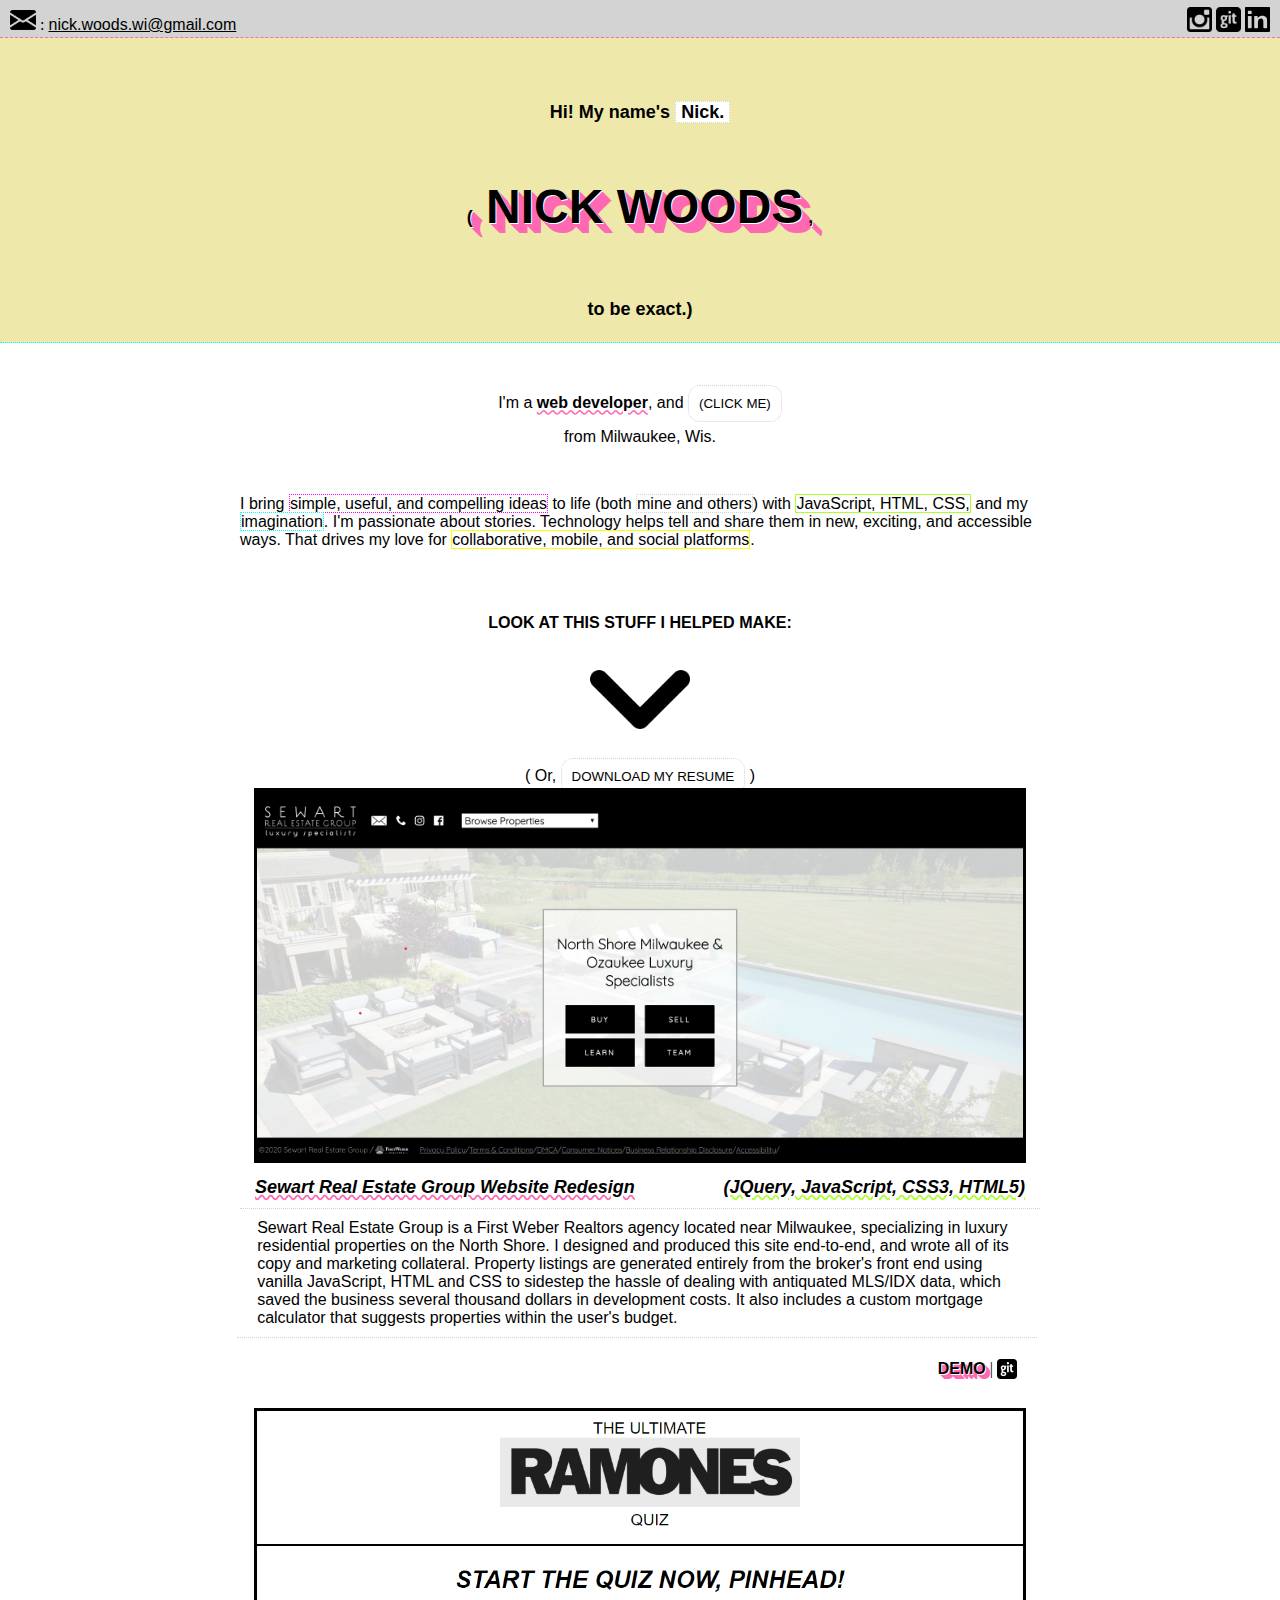
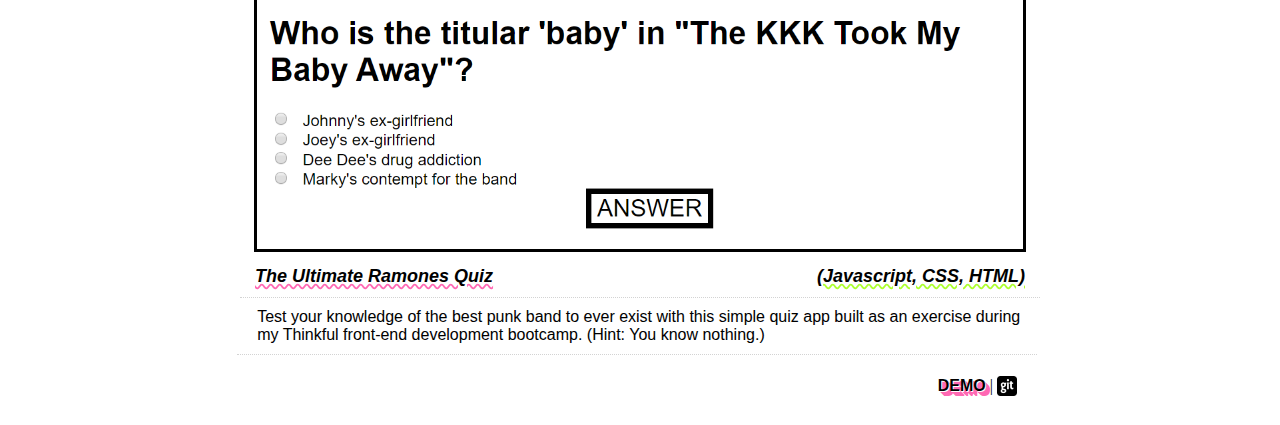
==== index.html @ 6361fe5d "fixed broken image link" ====
<!DOCTYPE html>
<html lang="en">
<head>
    <meta charset="UTF-8">
    <meta name="viewport" content="width=device-width, initial-scale=1.0">
    <meta http-equiv="X-UA-Compatible" content="ie=edge">
    <title>NICK WOODS > Web Development | Media | Marketing</title>
    <link rel="stylesheet" type="text/css" href="main.css">
    <script src="https://ajax.googleapis.com/ajax/libs/jquery/3.4.1/jquery.min.js"></script>
</head>
<body>

<header>
<div class="contact">
    <div class="email"><div class="logo"><img class="logo" src="email-logo.png" alt="email-logo"></div> : <a href="mailto:nick.woods.wi@gmail.com">nick.woods.wi@gmail.com</a></div>
    <div class="contact-links">
        <ul>
            <li><div class="logo"><a target="_blank" href="https://www.instagram.com/getpumped"><img class="logo" src="insta-logo.png" alt="instagram-logo"></a></div></li>
            <li><div class="logo"><a target="_blank" href="https://github.com/nickwoodswi"><img class="logo" src="git-hub-logo.png" alt="github-logo"></a></div></li>
            <li><div class="logo"><a target="_blank" href="https://www.linkedin.com/in/nickwoods/"><img class="logo" src="linkedin-logo.svg" alt="linkedin-logo"></a></div></li>
        </ul>
    </div>
</div>
</header>

<div class="flex-wrapper">

<section class="header">
    <div class="hero1"><h2>Hi! My name's <span id="border">Nick.</span></h2></div>
    <div class="hero2"><h1><span class="small">(</span> NICK WOODS<span class="small"> ,</span></h1></div>
    <div class="hero3"><h3>to be exact.)</h3></div>
</section>

<section>
    <div class="intro">
        <h4>I'm a <span class="wavy">web developer</span>, and <button class="headerbutton">(CLICK ME)</button> <br>from Milwaukee, Wis.</h4>
    </div>
</section>

<section>
    <div class="bio">
        <h5>I bring <span id="red">simple, useful, and compelling ideas</span> to life (both <span id="grey">mine and others</span>) 
        with <span id="green">JavaScript, HTML, CSS,</span> and my <span id="blue">imagination</span>. I'm passionate about stories.
        Technology helps tell and share them in new, exciting, and accessible ways.
        That drives my love for <span id="yellow">collaborative, mobile, and social platforms</span>.</h5> 
    </div>
</section>

<section>

<div class="professional-intro">
    <div class="projects-intro"><h6>LOOK AT THIS STUFF I HELPED MAKE:</h6></div>
    <div class="arrow-down"><img src="arrow-down.png" alt="arrow-down"></div>
    <div class="resume-download">( Or, <button onclick="window.open('WoodsNickResume.docx')">DOWNLOAD MY RESUME</button> )</div>
</div>

<div class="projects">

<div class="project">
    <div class="project-screen"><img src="./sewart-real-estate-group.png" alt="real-estate-app-screen-shot"></div>
    <div class="project-title">
        <div class="project-name">Sewart Real Estate Group Website Redesign</div>
        <div class="project-coding">(JQuery, JavaScript, CSS3, HTML5)</div>
    </div>
    <div class="project-desc">
        Sewart Real Estate Group is a First Weber Realtors agency located near Milwaukee, specializing in luxury residential properties on the North Shore. I designed and produced this site end-to-end, and wrote all of its copy and marketing collateral. Property listings are generated entirely from the broker's front end using vanilla JavaScript, HTML and CSS to sidestep the hassle of dealing with antiquated MLS/IDX data, which saved the business several thousand dollars in development costs. It also includes a custom mortgage calculator that suggests properties within the user's budget.
    </div>
    <div class="project-links">
        <ul>
            <li><span class="demo"><a target="_blank" href="https://nickwoodswi.github.io/sewart-real-estate-group/">DEMO</a></span> | </li>
            <li><div class="logo"><a target="_blank" href="https://github.com/nickwoodswi/sewart-real-estate-group"><img src="git-hub-logo.png" alt="github-logo"></a></div></li>
        </ul>
    </div>
</div>

<div class="project">
    <div class="project-screen"><img src="quiz-app-ss.PNG" alt="quiz-app-screen-shot"></div>
    <div class="project-title">
        <div class="project-name">The Ultimate Ramones Quiz</div>
        <div class="project-coding">(Javascript, CSS, HTML)</div>
    </div>
    <div class="project-desc">
        Test your knowledge of the best punk band to ever exist with this simple quiz app built as
        an exercise during my Thinkful front-end development bootcamp. (Hint: You know nothing.)
    </div>
    <div class="project-links">
        <ul>
            <li><span class="demo"><a target="_blank" href="https://nickwoodswi.github.io/quiz-app/">DEMO</a></span> | </li>
            <li><div class="logo"><a target="_blank" href="https://github.com/nickwoodswi/quiz-app"><img src="git-hub-logo.png" alt="github-logo"></a></div></li>
        </ul>
    </div>
</div>

</div>

</section>

</div>
<script src="main.js"></script>
</body>
</html>
---- main.css ----
@media only screen and (max-width: 360px) {
    
    .contact {
        display: flex;
        flex-direction: row;
        flex-wrap: wrap;
    }
    .contact > .contact-links {
        align-items: left;
        margin-left: 10px;
    }

}

body{
    margin: 0;
}
a {
    color: black;
    font-family: Arial, Helvetica, sans-serif;
}
.logo{
    height: 20px;
    width: auto;
    display: inline;
}
.logo:hover {
    opacity: 75%;
}

.contact{
    background-color: lightgrey;
    display: flex;
    justify-content: space-between;
    align-items: center;
    position: fixed;
    width: 100%;
    height: auto;
    overflow: hidden;
    border-bottom: dashed 1px hotpink;
    z-index: 1;
}
.email{
    margin-left: 10px;
    margin-top: 10px;
    line-height: 25px;
}
.contact > .contact-links ul{
    margin-right: 10px;
    list-style-type: none;
    margin-top: 5px;
    margin-bottom: 0px;
    padding: 0;
}
.contact > .contact-links ul li{
    display: inline;
}

.contact > .contact-links ul li img{
    height: 25px;
}

.flex-wrapper{
    display: flex;
    flex-direction: column;
    flex-wrap: nowrap;
    justify-content: center;
    align-items: center;
}

.header {
    background-color: palegoldenrod;
    width: 100%;
    padding-bottom: 20px;
    border-bottom: dotted 1px cyan;
}
.hero1{
    margin-top: 100px;
    height: 25px;
    text-align: center;
    line-height: 25px;
    font-family: Arial, Helvetica, sans-serif;
}
.hero1 h2 {
    font-size: 18px;
}
.hero2{
    margin-bottom: 40px;
    height: 100px;
    text-align: center;
    line-height: 100px;
    font-family: Impact, Arial, Helvetica, sans-serif;
    text-shadow: 1px 1px white, 2px 2px hotpink, 3px 3px hotpink, 4px 4px hotpink, 5px 5px hotpink, 6px 6px hotpink, 7px 7px hotpink, 8px 8px hotpink, 9px 9px hotpink, 10px 10px hotpink;
}
.hero2 h1 {
    font-size: 48px;
}
.small {
    font-size: 18px;
    font-family: Arial, Helvetica, sans-serif;
}
.hero3{
    height: 25px;
    text-align: center;
    line-height: 25px;
    font-family: Arial, Helvetica, sans-serif;
}
.hero3 h3 {
    font-size: 18px;
}
.intro{
    height: 50px;
    text-align: center;
    line-height: 10px;
    font-family: Arial, Helvetica, sans-serif;
    margin-bottom: 45px;
    margin-top: 30px;
}
.intro h4 {
    font-size: 16px;
    font-weight: normal;
}
.wavy{
    text-decoration-line: underline;
    text-decoration-style: wavy;
    text-decoration-color: hotpink;
    font-weight: bold;
}
.headerbutton {
    margin-top: 12px;
}
button{
    background-color: white;
    border: 1px dotted lightgray;
    color: black;
    padding: 10px;
    border-radius: 12px;
    outline: none;
    margin-bottom: 10px;
}
button:active{
    background-color: black;
}
.bio{
    max-width: 800px;
    font-family: Arial, Helvetica, sans-serif;
    margin-bottom: 25px;
    margin-left: 10px;
    margin-right: 10px;
}
.bio h5{
    font-size: 16px;
    font-weight: normal;
}
#red{
    border: dotted 1px magenta
}
#green{
    border: solid 1px greenyellow
}
#blue{
    border: dotted 1px cyan
}
#yellow{
    border: solid 1px yellow
}
#grey{
    border: dotted 1px lightgray
}
#border{
    border: dotted 1px lightgray;
    background-color: white;
    padding-left: 5px;
    padding-right: 5px;
}

.professional-intro{
    height: 50px;
    display: block;
}
.projects-intro{
    text-align: center;
    font-size: 24px;
    font-family: Arial, Helvetica, sans-serif;
}
.arrow-down{
    text-align: center;
    margin-top: 25px;
}
.professional-intro > .arrow-down img{
    width: 100px;
}
.resume-download{
    margin: 25px;
    text-align: center;
    font-size: 16px;
    font-family: Arial, Helvetica, sans-serif;
    margin-top: 25px;
}
.projects{
    margin-top: 125px;
}
.project{
    width: 100%;
    text-align: center;
    margin-bottom: 40px;
}
.project-screen{
    display: inline-block;
    margin: 0 auto;
}
.project-screen > img {
    max-width: 800px;
    width: 95%;
    border: solid black 3px;
    margin: 0px auto;
}
.project-title{
    display: flex;
    flex-direction: row;
    justify-content: space-between;
    margin: 0 auto;
    width: 100%;
    max-width: 800px;
    margin-top: 10px;
    padding-bottom: 10px;
    font-style: italic;
    border-bottom: dotted lightgrey 1px;
}
.project-name{
    text-align: left;
    font-family: Arial, Helvetica, sans-serif;
    font-size: large;
    margin-left: 15px;
    text-decoration-line: underline;
    text-decoration-style: wavy;
    text-decoration-color: hotpink;
    font-weight: bold;
}
.project-coding{
    text-align: right;
    font-family: Arial, Helvetica, sans-serif;
    font-size: large;
    margin-right: 15px;
    text-decoration-line: underline;
    text-decoration-style: wavy;
    text-decoration-color: greenyellow;
    font-weight: bold;
}
.project-desc{
    margin: 0 auto;
    width: 95%;
    max-width: 800px;
    max-height: 200px;
    text-align: left;
    font-size: 16px;
    font-family: Arial, Helvetica, sans-serif;
    margin-top: 10px;
    margin-bottom: 10px;
}
.project-links{
    border-top: dotted 1px lightgrey;
    text-align: right;
    max-width: 800px;
    height: 30px;
    width: 100%;
    display: block;
}
.project-links > ul{
    margin-right: 20px;
    margin-bottom: 20px;
    padding: 0;
    list-style-type: none;
}
.project-links > ul li{
    display: inline;
    line-height: 15px;
}
.project-links > ul li img{
    height: 20px;
    position: relative;
    top: 5px;
}
.demo {
    font-weight: bold;
}
.demo a:hover {
    color: darkgray
}
.demo a {
    text-decoration: none;
    font-family: Arial, Helvetica, sans-serif;
    text-shadow: 1px 1px white, 2px 2px hotpink, 3px 3px hotpink, 4px 4px hotpink, 5px 5px hotpink;
}
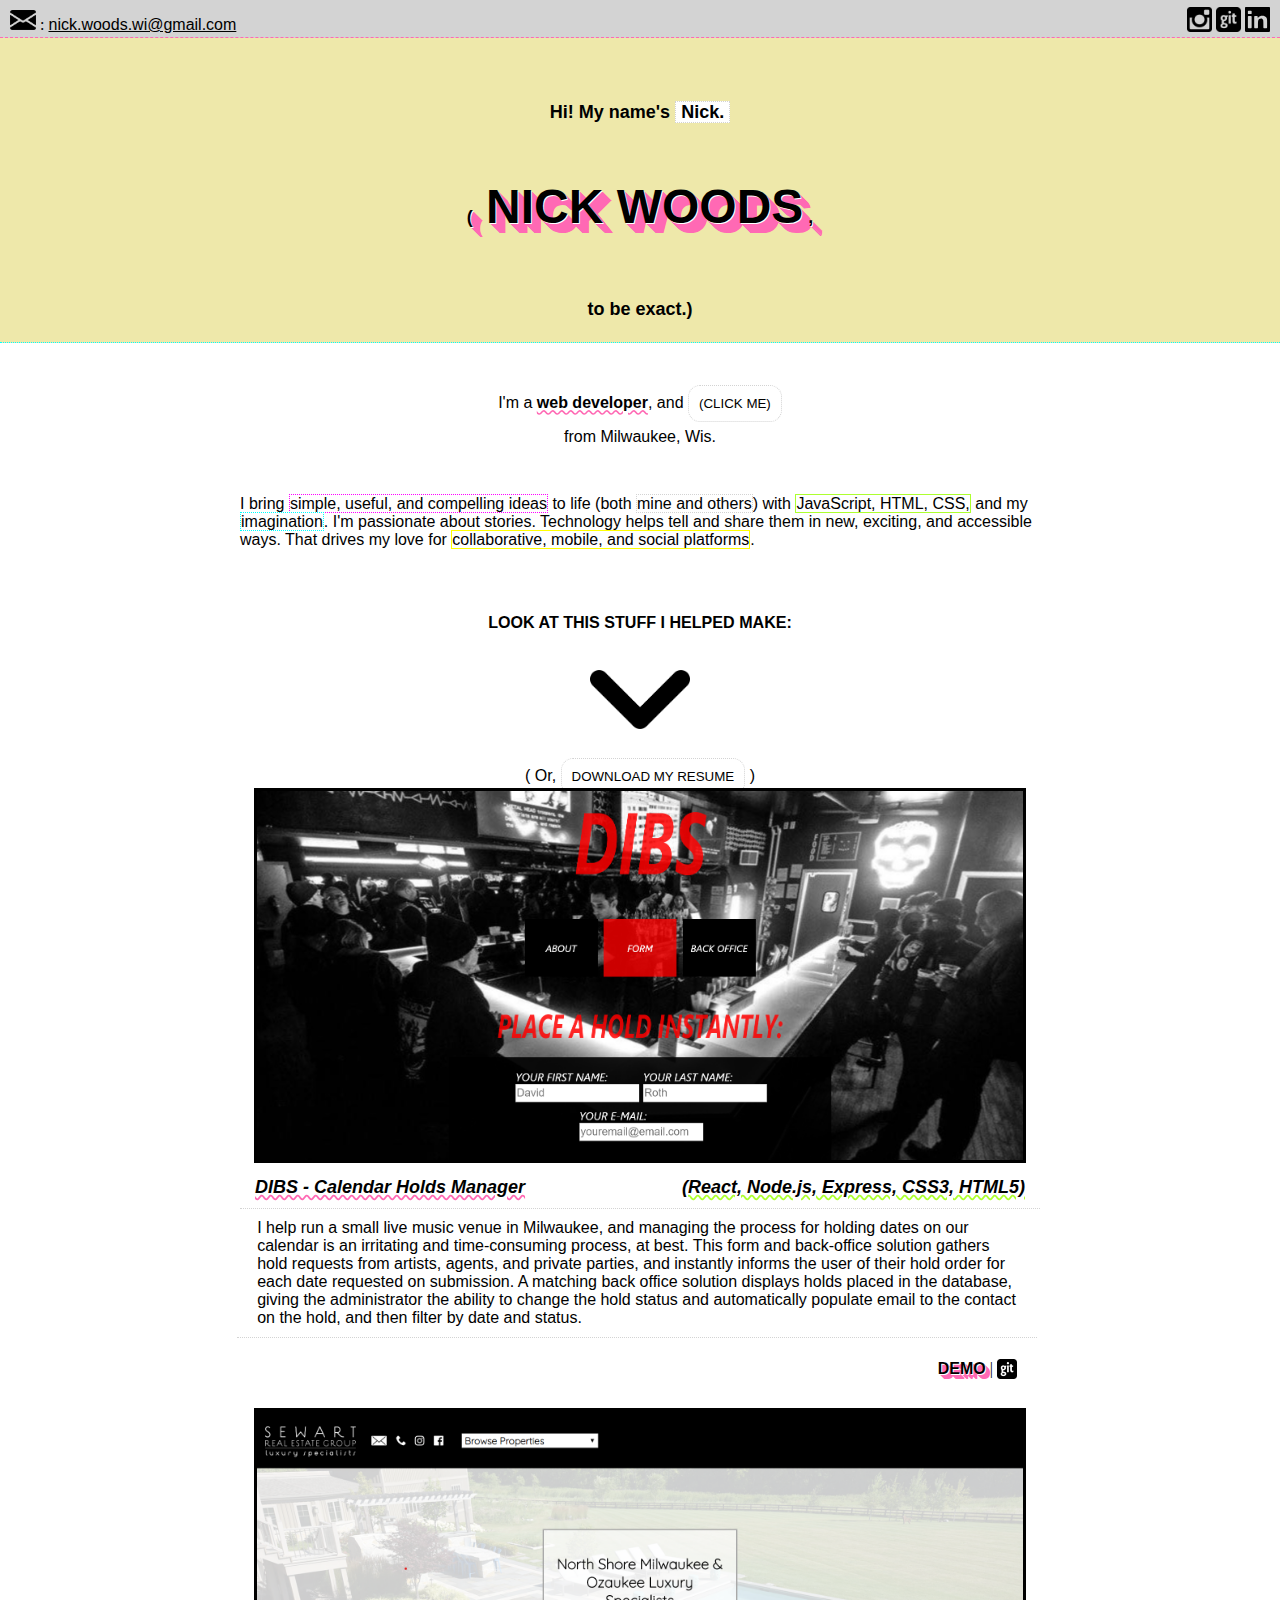
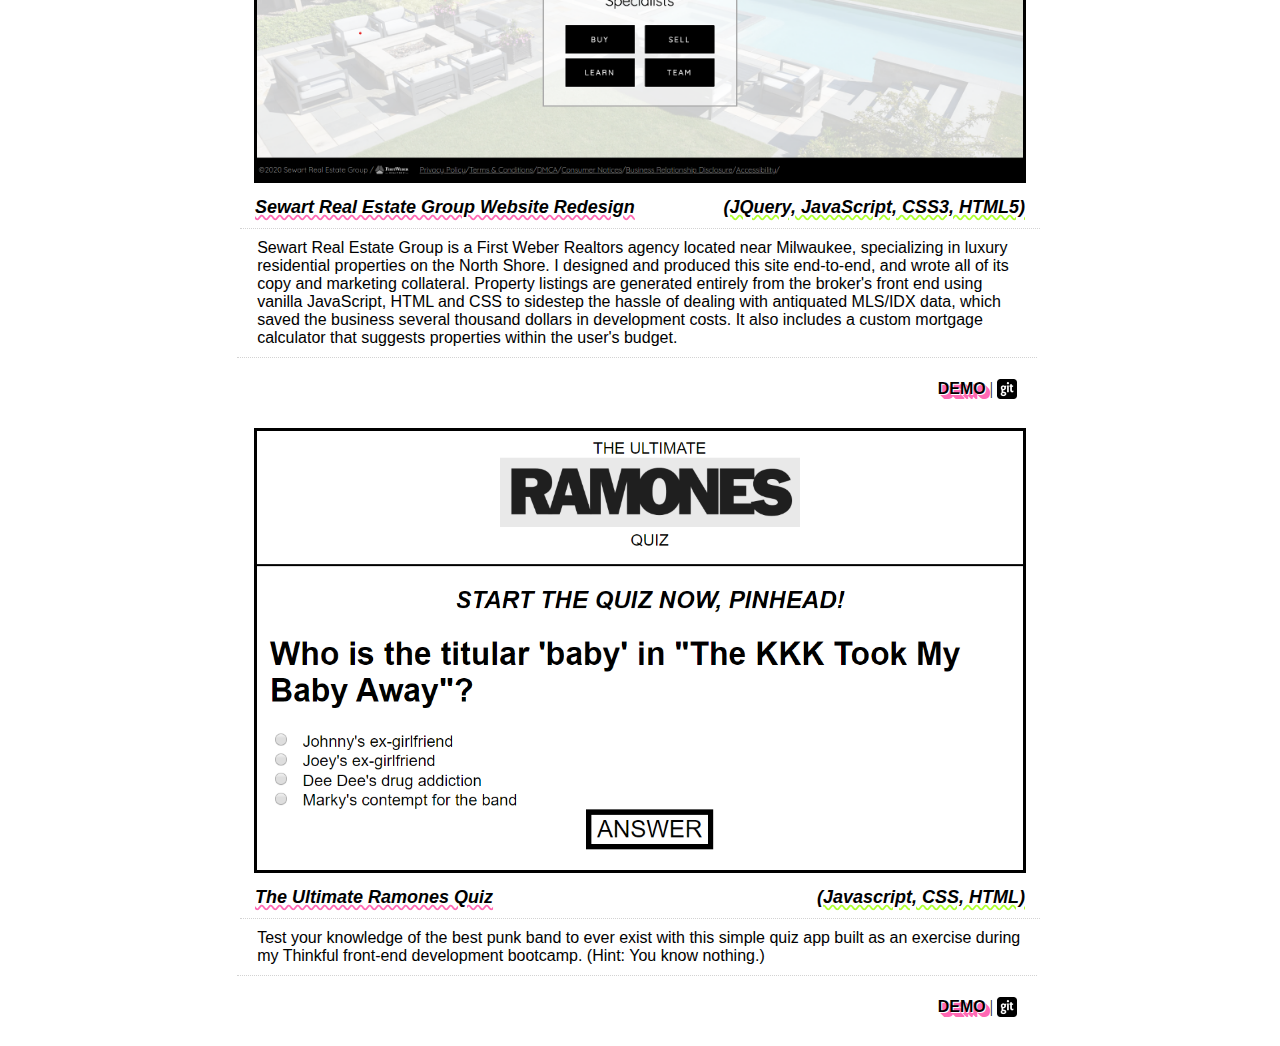
==== commit 8abc9954: "added dibs project" ====
--- a/index.html
+++ b/index.html
@@ -57,6 +57,23 @@
 <div class="projects">
 
 <div class="project">
+    <div class="project-screen"><img src="./dibs-portfolio.png" alt="holds-manager-app-screen-shot"></div>
+    <div class="project-title">
+        <div class="project-name">DIBS - Calendar Holds Manager</div>
+        <div class="project-coding">(React, Node.js, Express, CSS3, HTML5)</div>
+    </div>
+    <div class="project-desc">
+        I help run a small live music venue in Milwaukee, and managing the process for holding dates on our calendar is an irritating and time-consuming process, at best. This form and back-office solution gathers hold requests from artists, agents, and private parties, and instantly informs the user of their hold order for each date requested on submission. A matching back office solution displays holds placed in the database, giving the administrator the ability to change the hold status and automatically populate email to the contact on the hold, and then filter by date and status.
+    </div>
+    <div class="project-links">
+        <ul>
+            <li><span class="demo"><a target="_blank" href="https://dibs-form.now.sh/">DEMO</a></span> | </li>
+            <li><div class="logo"><a target="_blank" href="https://github.com/nickwoodswi/dibs"><img src="git-hub-logo.png" alt="github-logo"></a></div></li>
+        </ul>
+    </div>
+</div>
+
+<div class="project">
     <div class="project-screen"><img src="./sewart-real-estate-group.png" alt="real-estate-app-screen-shot"></div>
     <div class="project-title">
         <div class="project-name">Sewart Real Estate Group Website Redesign</div>
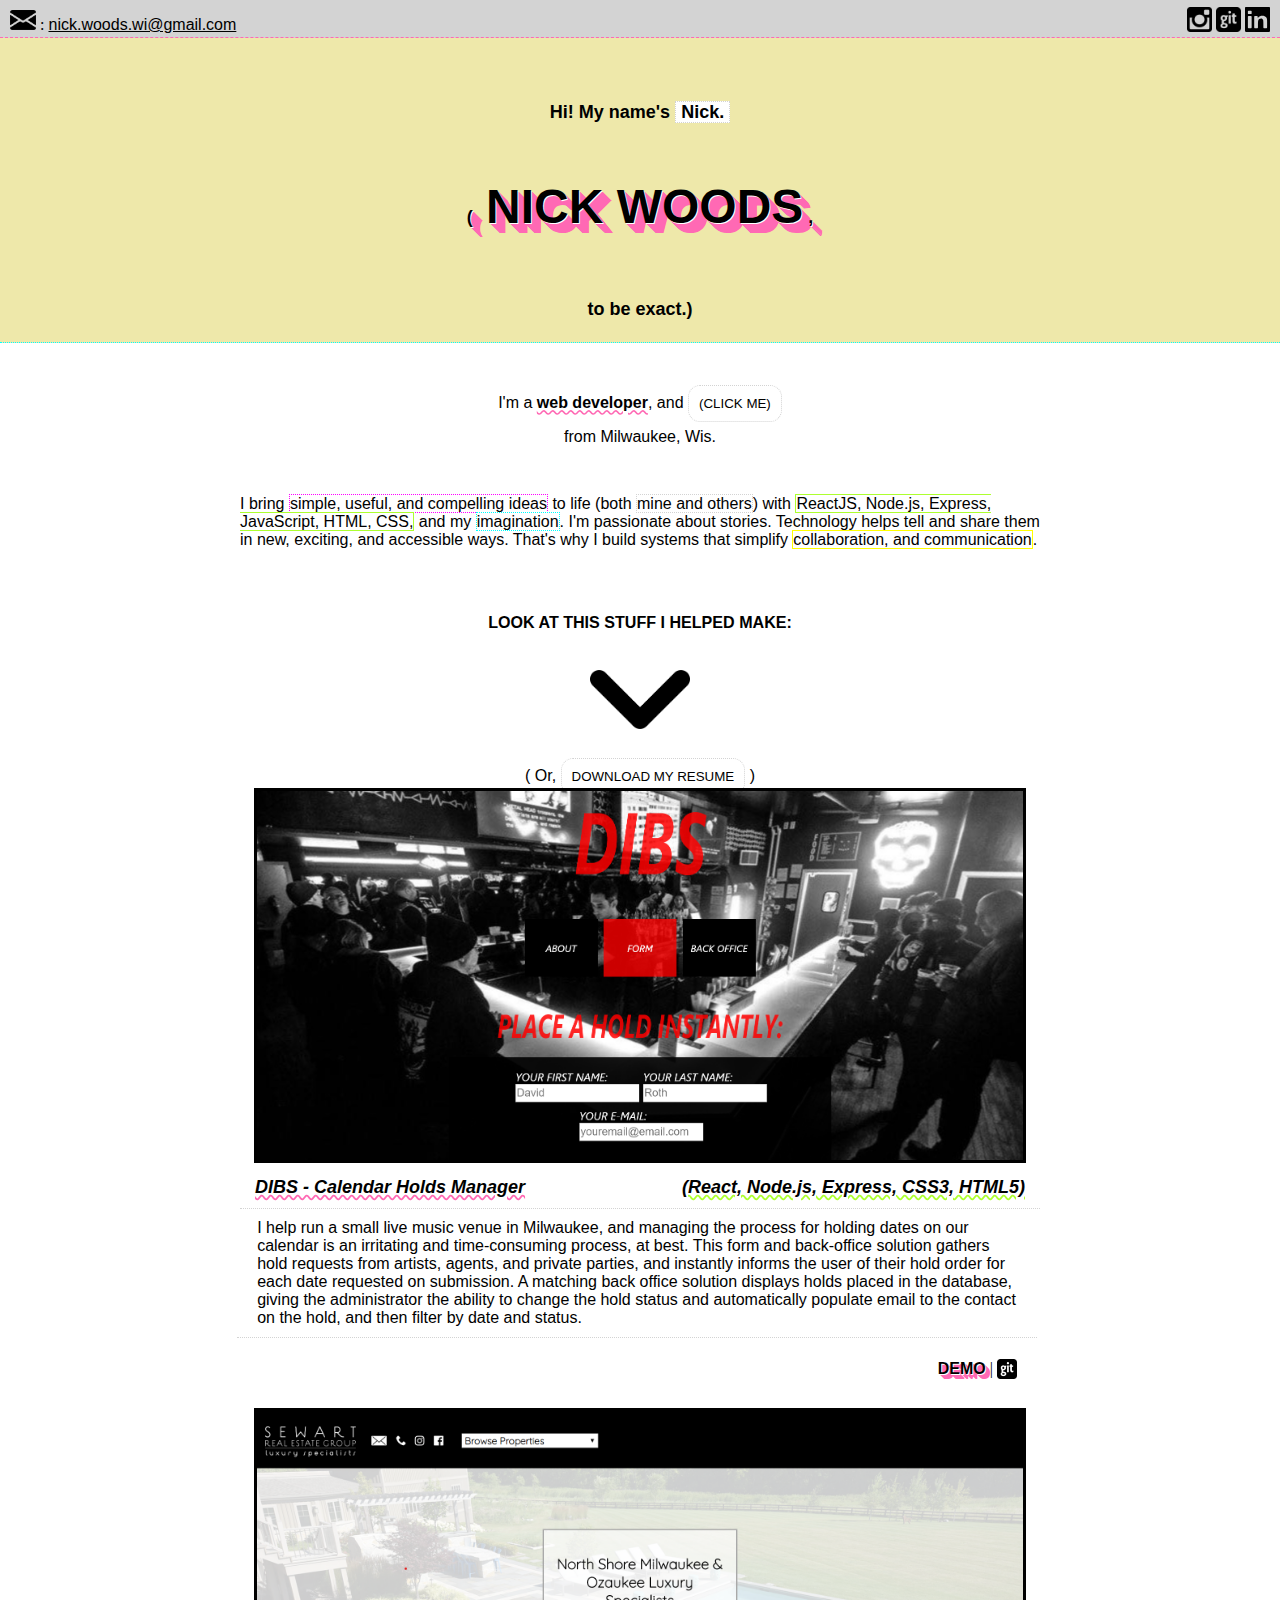
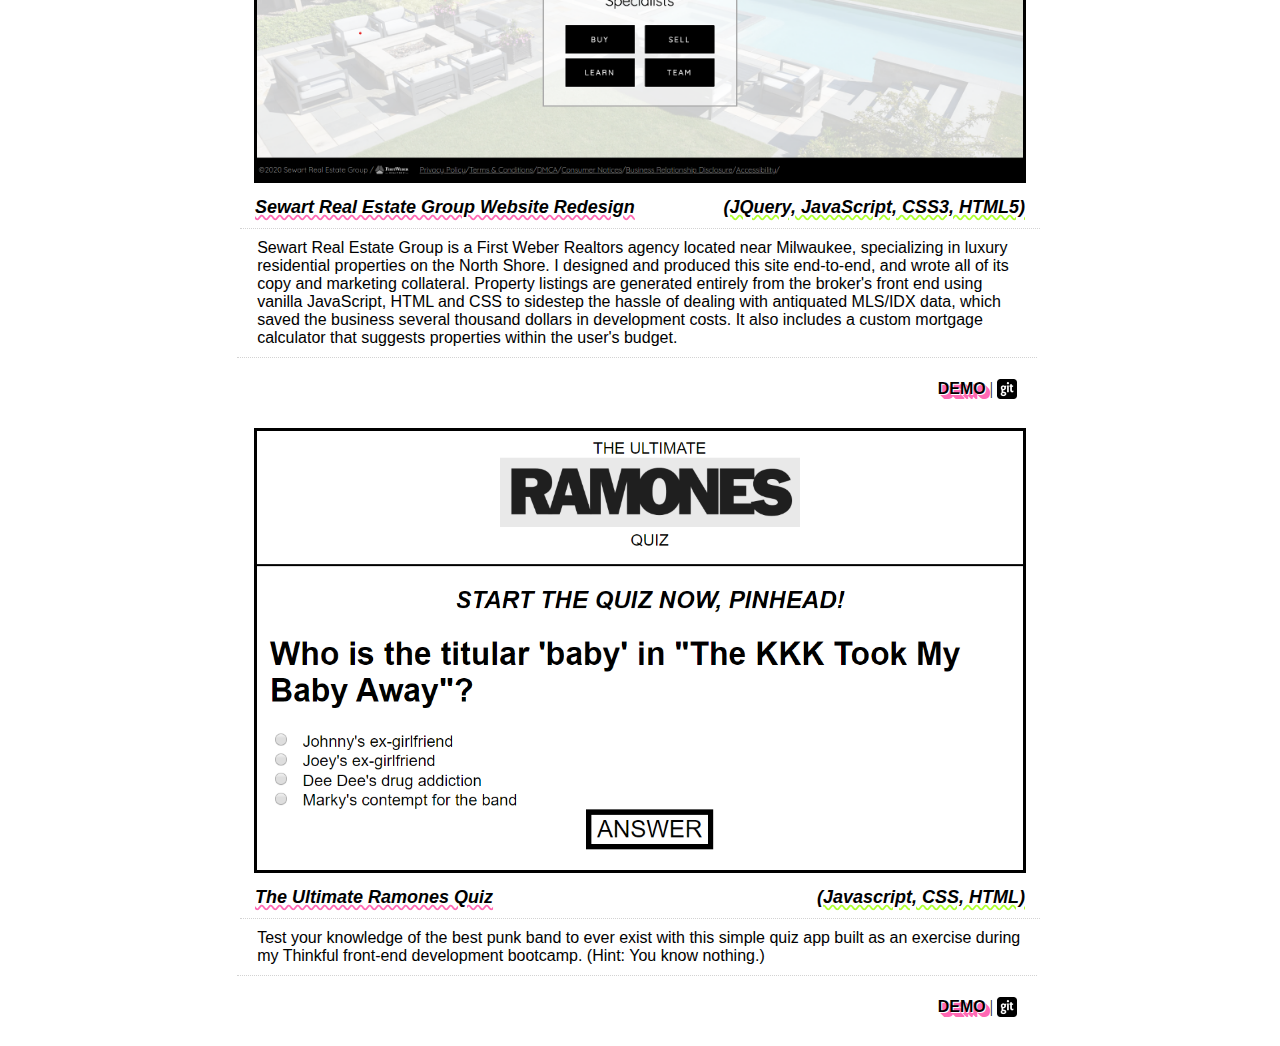
==== commit b99b451b: "adjusted intro text" ====
--- a/index.html
+++ b/index.html
@@ -40,9 +40,9 @@
 <section>
     <div class="bio">
         <h5>I bring <span id="red">simple, useful, and compelling ideas</span> to life (both <span id="grey">mine and others</span>) 
-        with <span id="green">JavaScript, HTML, CSS,</span> and my <span id="blue">imagination</span>. I'm passionate about stories.
+        with <span id="green">ReactJS, Node.js, Express, JavaScript, HTML, CSS,</span> and my <span id="blue">imagination</span>. I'm passionate about stories.
         Technology helps tell and share them in new, exciting, and accessible ways.
-        That drives my love for <span id="yellow">collaborative, mobile, and social platforms</span>.</h5> 
+        That's why I build systems that simplify <span id="yellow">collaboration, and communication</span>.</h5> 
     </div>
 </section>
 
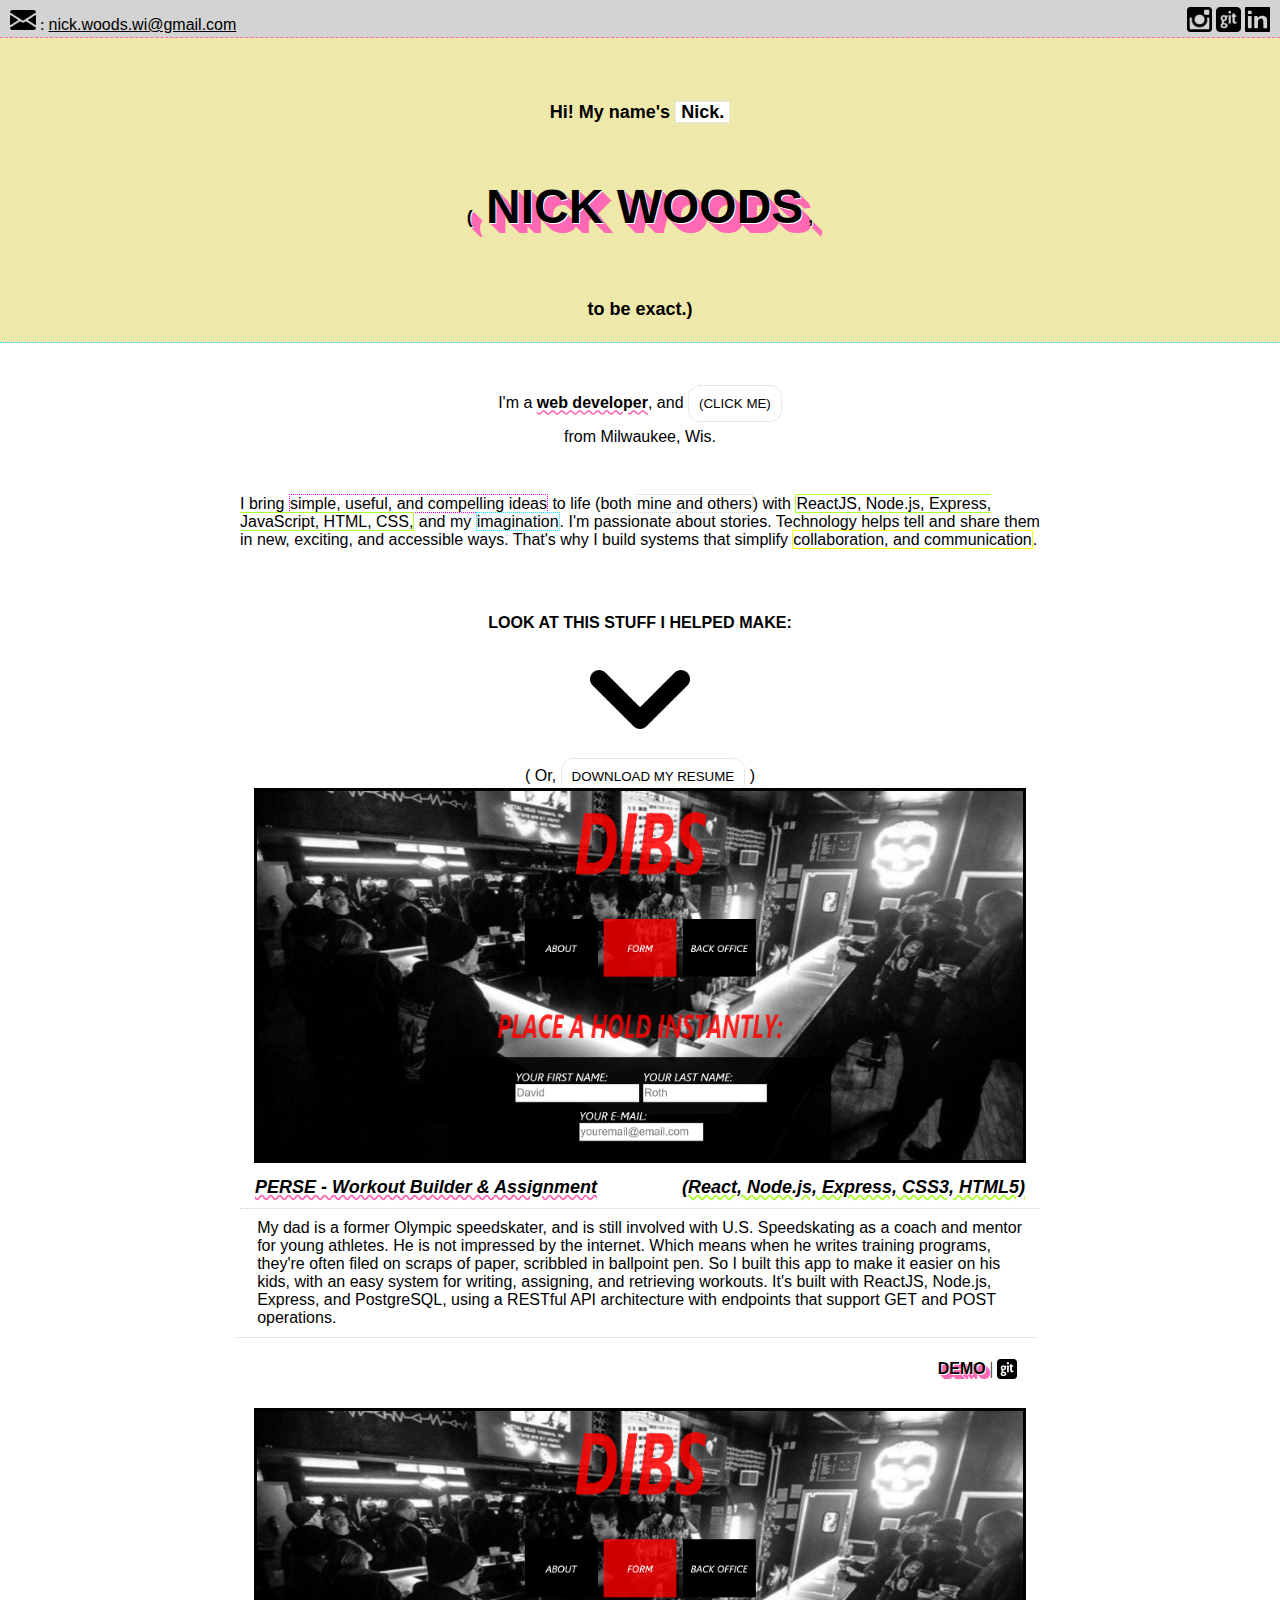
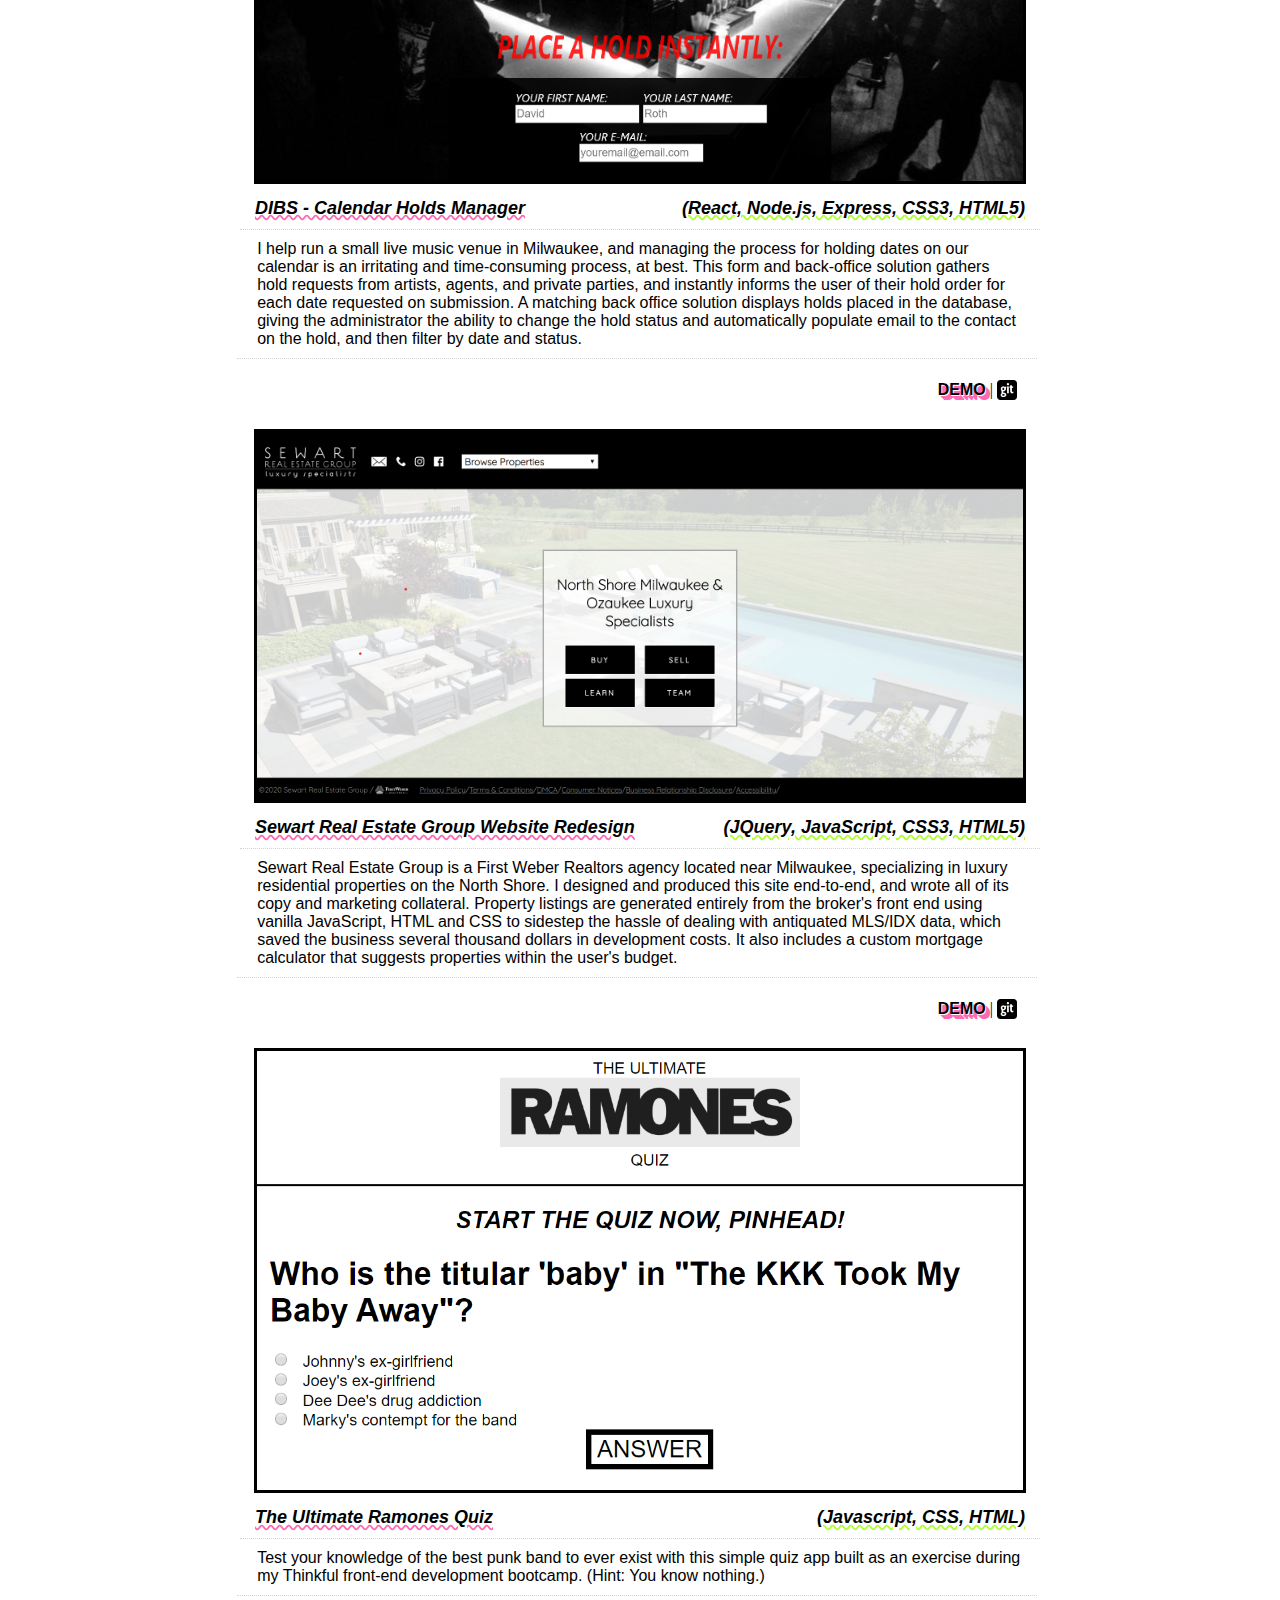
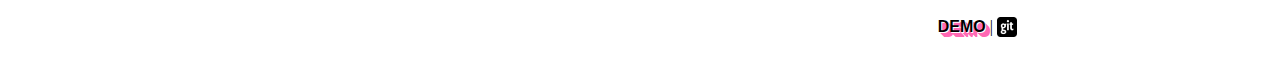
==== commit 24c1a9e4: "added final capstone" ====
--- a/index.html
+++ b/index.html
@@ -59,6 +59,23 @@
 <div class="project">
     <div class="project-screen"><img src="./dibs-portfolio.png" alt="holds-manager-app-screen-shot"></div>
     <div class="project-title">
+        <div class="project-name">PERSE - Workout Builder & Assignment</div>
+        <div class="project-coding">(React, Node.js, Express, CSS3, HTML5)</div>
+    </div>
+    <div class="project-desc">
+        My dad is a former Olympic speedskater, and is still involved with U.S. Speedskating as a coach and mentor for young athletes. He is not impressed by the internet. Which means when he writes training programs, they're often filed on scraps of paper, scribbled in ballpoint pen. So I built this app to make it easier on his kids, with an easy system for writing, assigning, and retrieving workouts. It's built with ReactJS, Node.js, Express, and PostgreSQL, using a RESTful API architecture with endpoints that support GET and POST operations.
+    </div>
+    <div class="project-links">
+        <ul>
+            <li><span class="demo"><a target="_blank" href="https://perse.now.sh/">DEMO</a></span> | </li>
+            <li><div class="logo"><a target="_blank" href="https://github.com/nickwoodswi/perse"><img src="git-hub-logo.png" alt="github-logo"></a></div></li>
+        </ul>
+    </div>
+</div>
+
+<div class="project">
+    <div class="project-screen"><img src="./dibs-portfolio.png" alt="holds-manager-app-screen-shot"></div>
+    <div class="project-title">
         <div class="project-name">DIBS - Calendar Holds Manager</div>
         <div class="project-coding">(React, Node.js, Express, CSS3, HTML5)</div>
     </div>
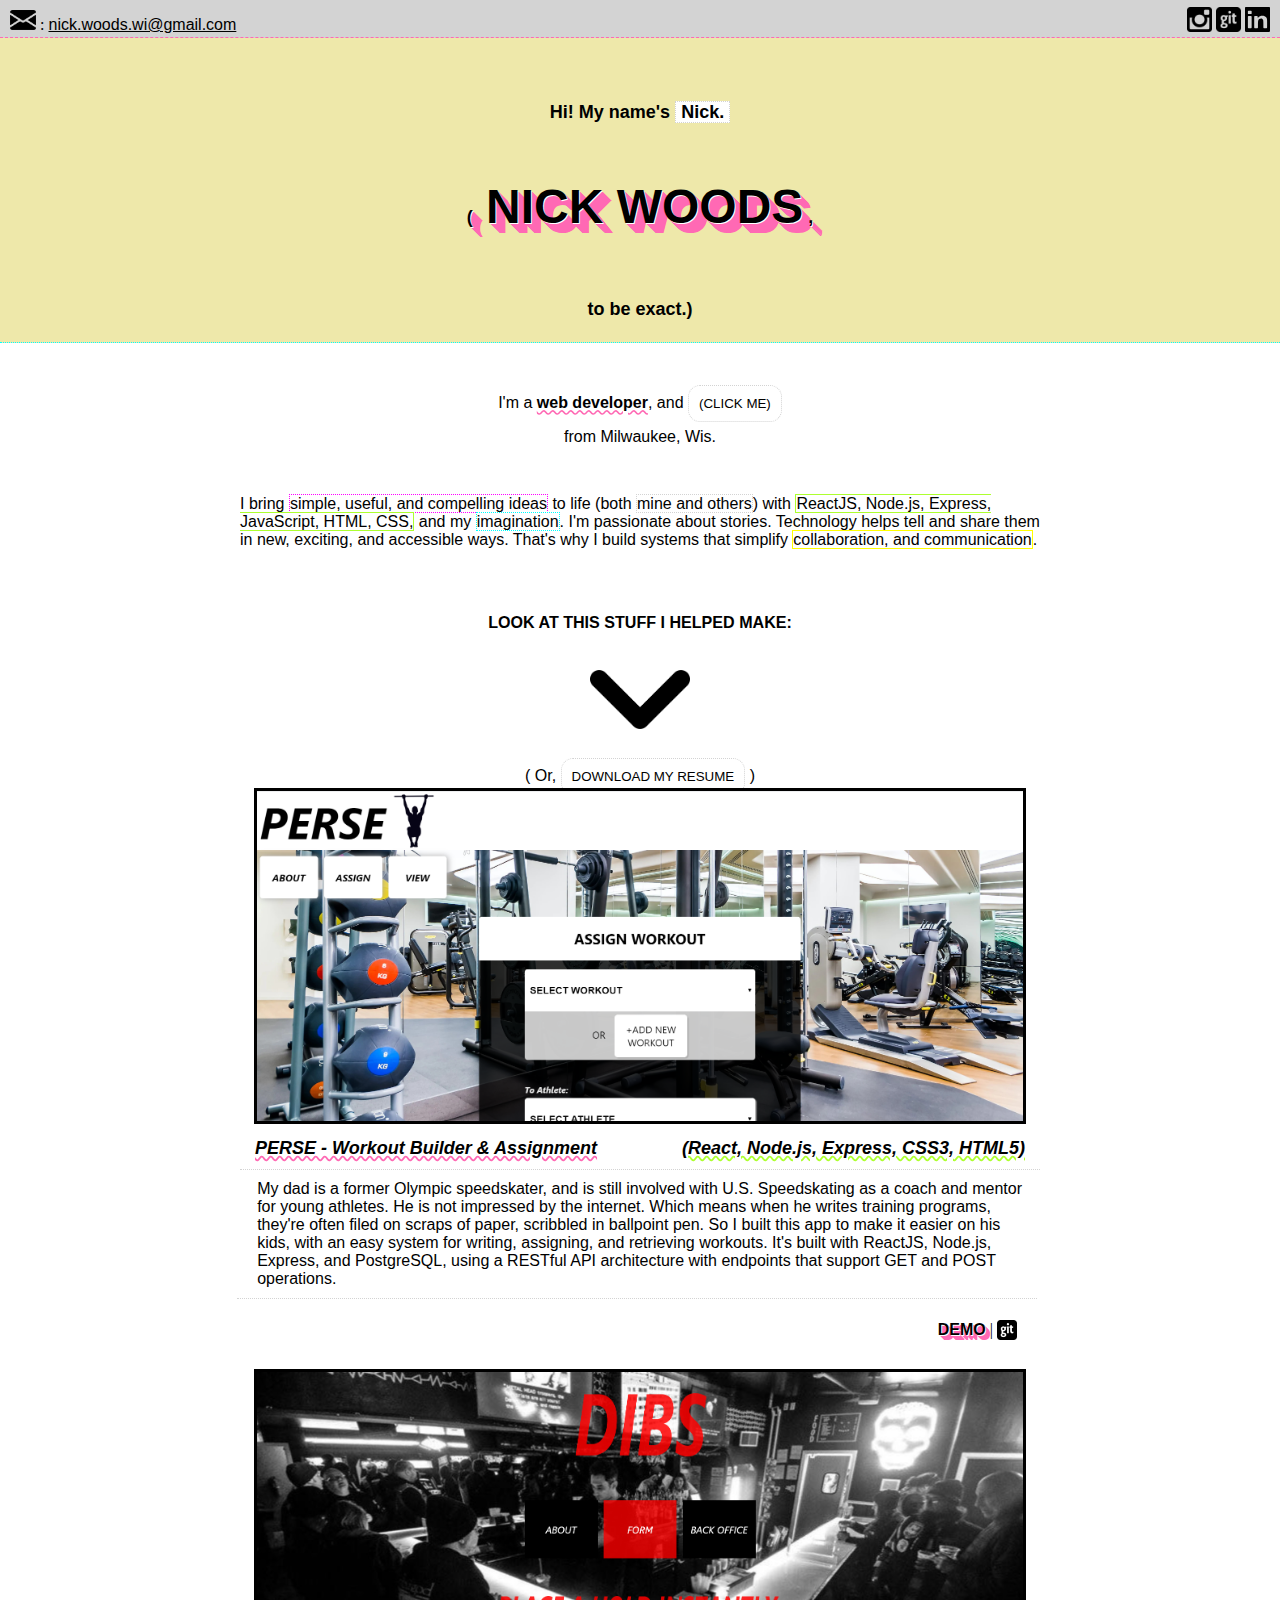
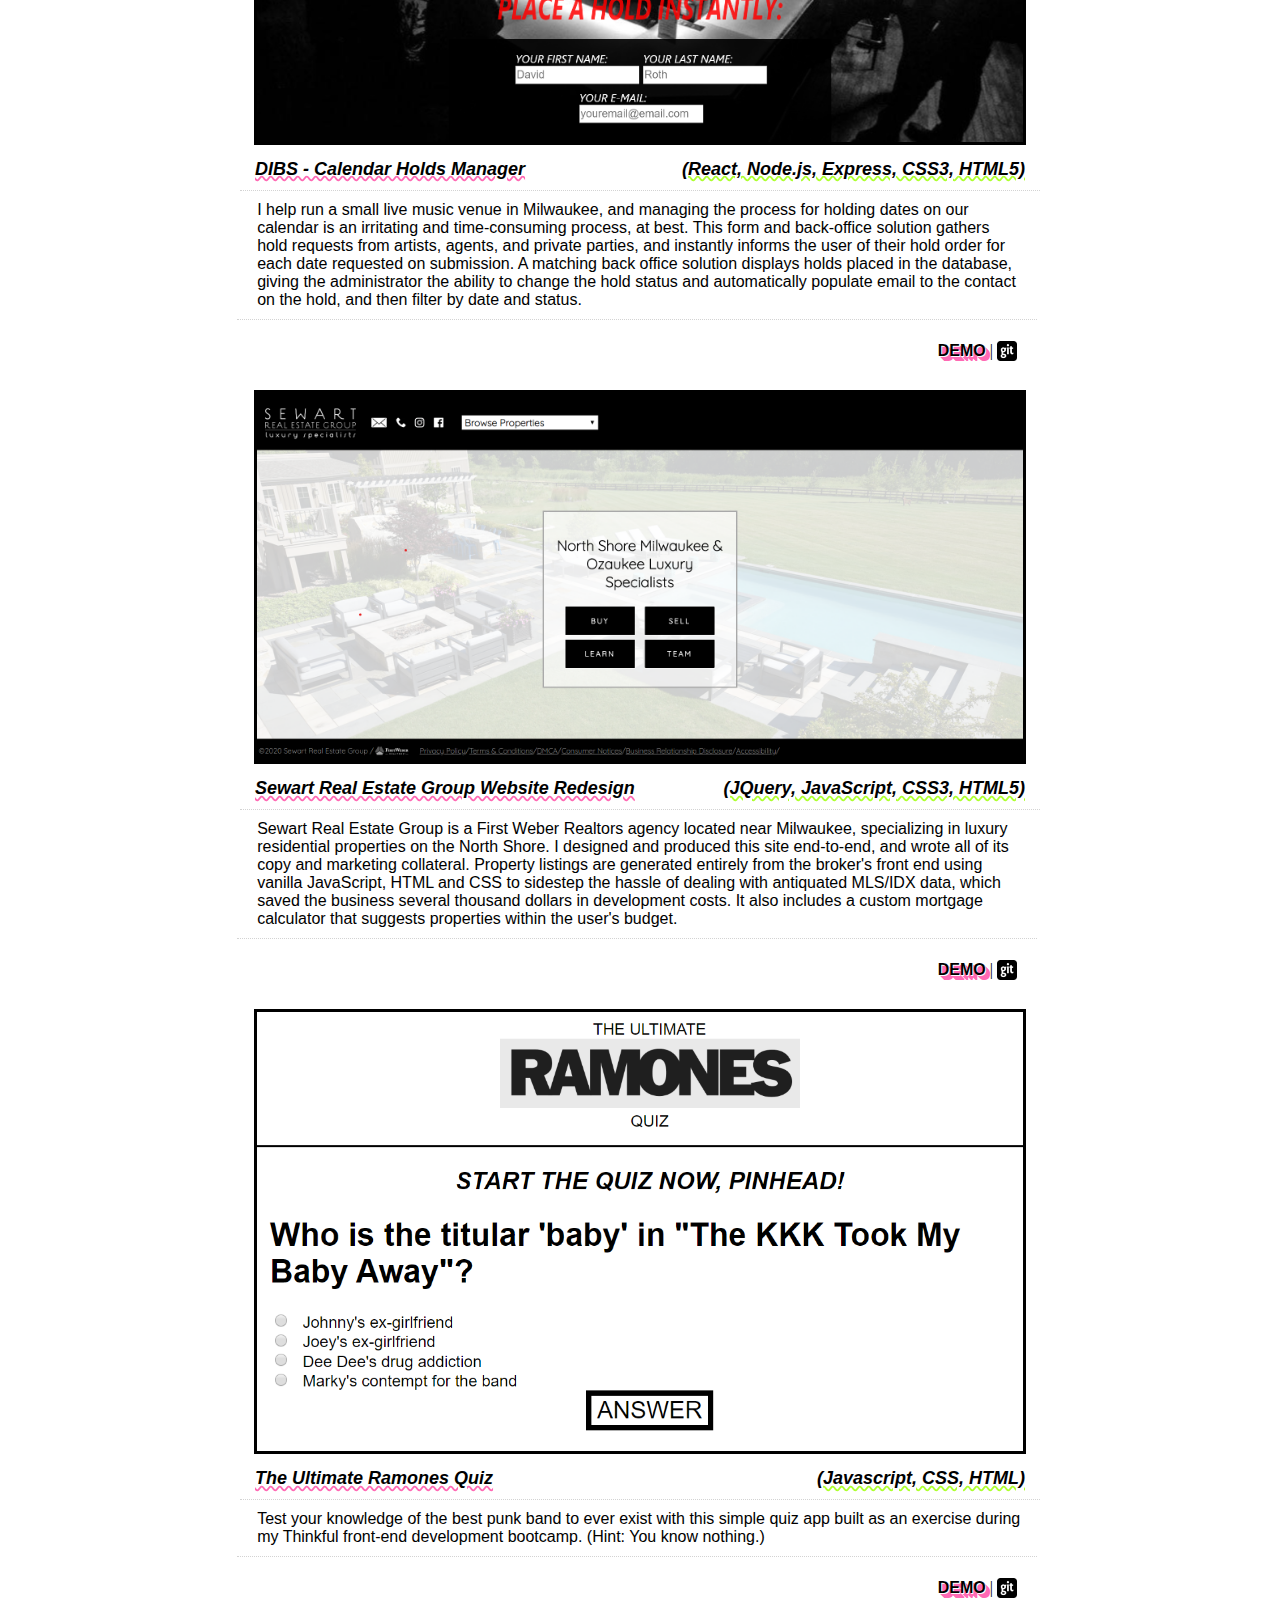
==== commit 28e3d046: "switched perse screenshot" ====
--- a/index.html
+++ b/index.html
@@ -57,7 +57,7 @@
 <div class="projects">
 
 <div class="project">
-    <div class="project-screen"><img src="./dibs-portfolio.png" alt="holds-manager-app-screen-shot"></div>
+    <div class="project-screen"><img src="./perse.png" alt="holds-manager-app-screen-shot"></div>
     <div class="project-title">
         <div class="project-name">PERSE - Workout Builder & Assignment</div>
         <div class="project-coding">(React, Node.js, Express, CSS3, HTML5)</div>
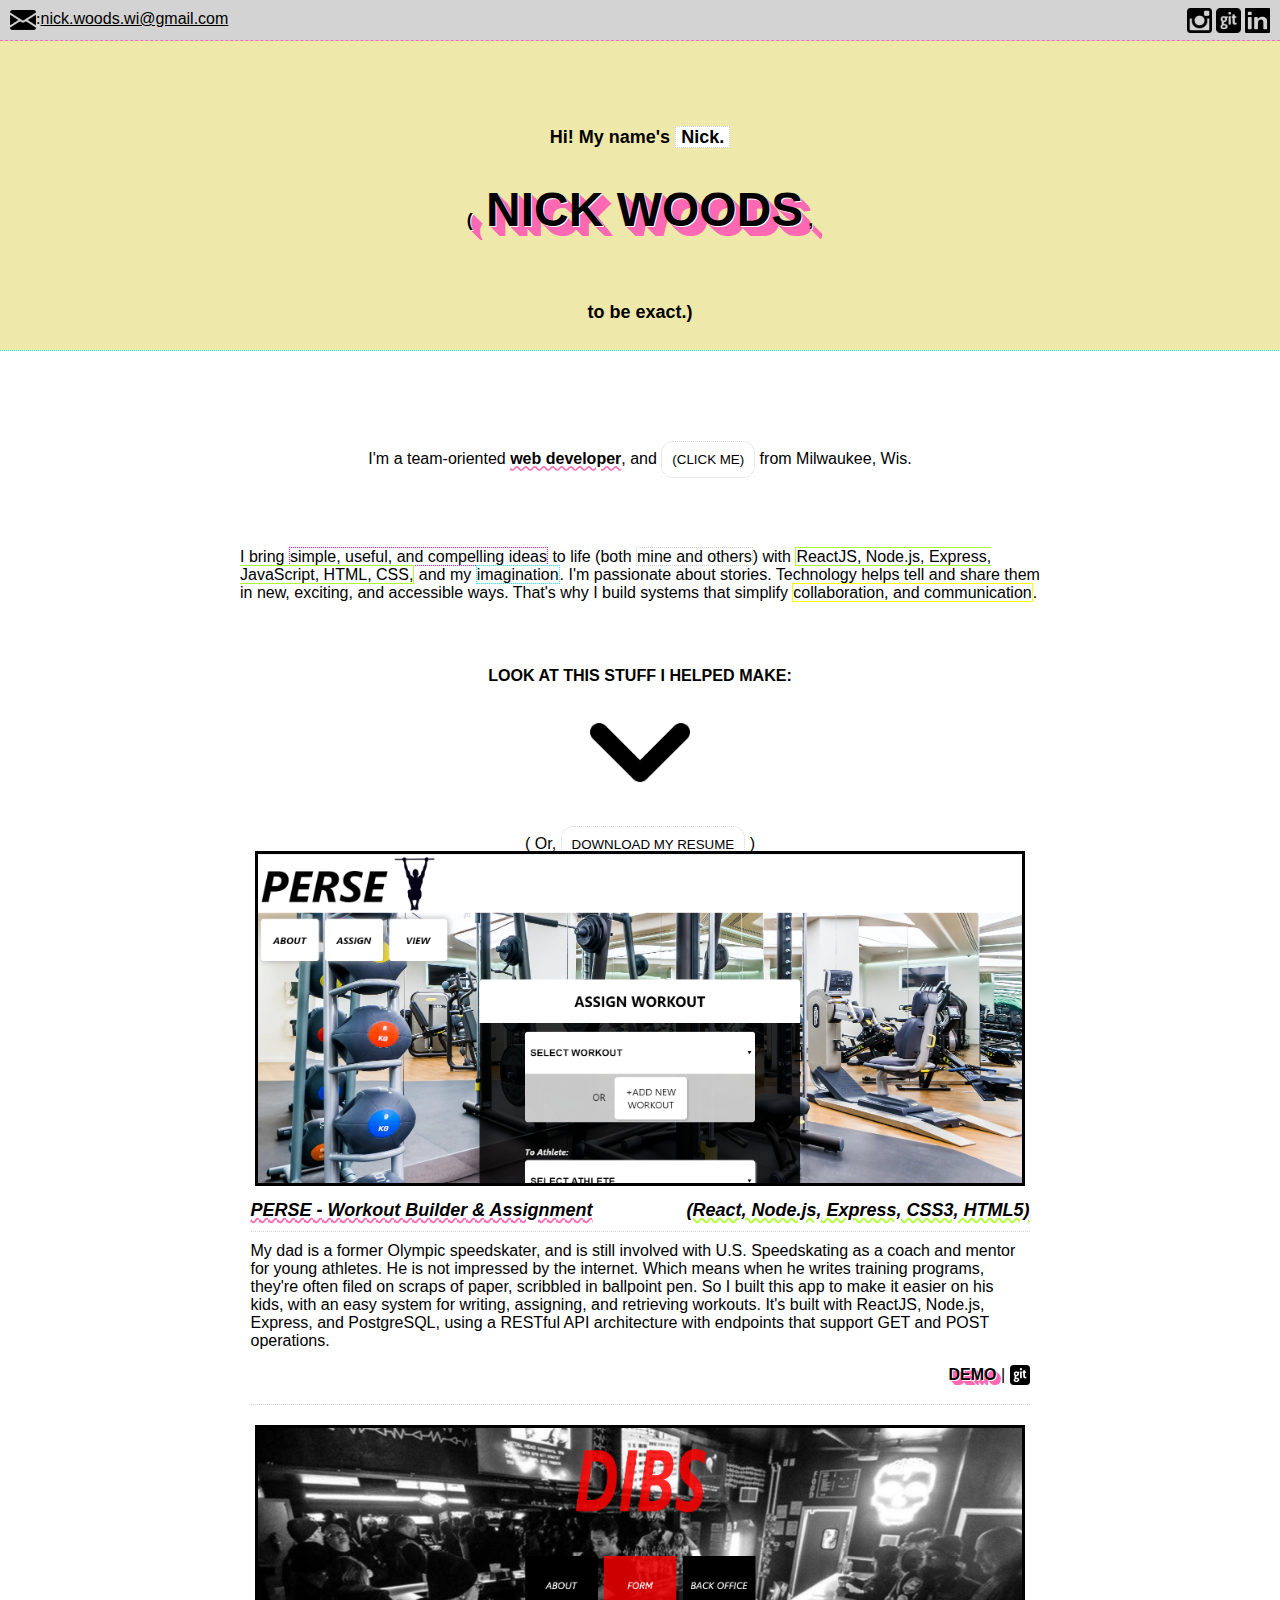
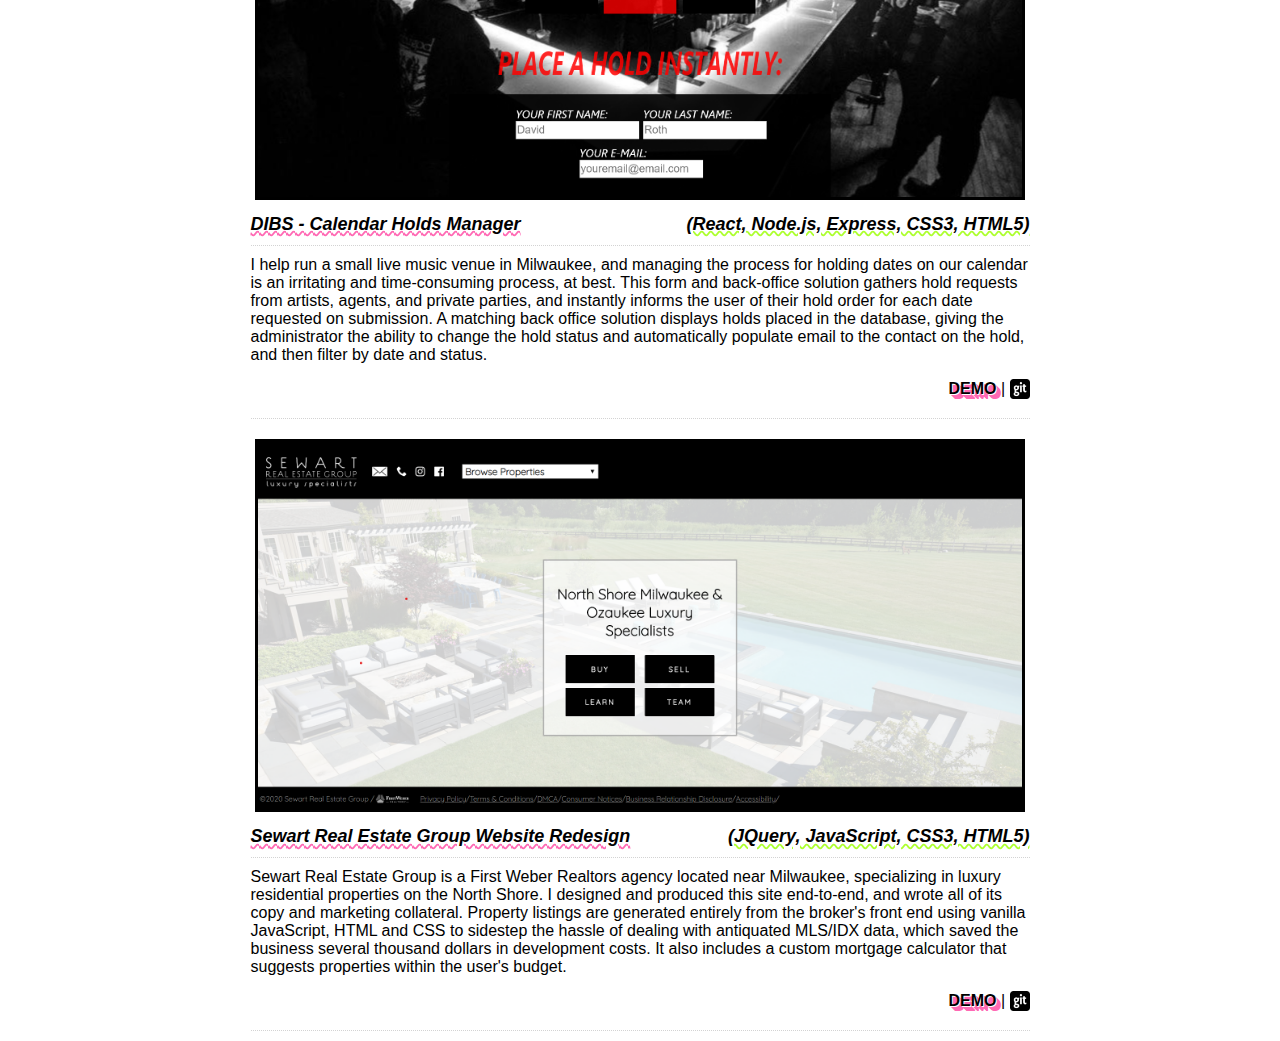
==== commit 5efa3c6f: "adjusted media query and layout" ====
--- a/index.html
+++ b/index.html
@@ -33,7 +33,7 @@
 
 <section>
     <div class="intro">
-        <h4>I'm a <span class="wavy">web developer</span>, and <button class="headerbutton">(CLICK ME)</button> <br>from Milwaukee, Wis.</h4>
+        <h4>I'm a team-oriented <span class="wavy">web developer</span>, and <button class="headerbutton">(CLICK ME)</button> from Milwaukee, Wis.</h4>
     </div>
 </section>
 
@@ -56,74 +56,56 @@
 
 <div class="projects">
 
-<div class="project">
-    <div class="project-screen"><img src="./perse.png" alt="holds-manager-app-screen-shot"></div>
-    <div class="project-title">
-        <div class="project-name">PERSE - Workout Builder & Assignment</div>
-        <div class="project-coding">(React, Node.js, Express, CSS3, HTML5)</div>
+    <div class="project">
+        <div class="project-screen"><img src="./perse.png" alt="holds-manager-app-screen-shot"></div>
+        <div class="project-title">
+            <div class="project-name">PERSE - Workout Builder & Assignment</div>
+            <div class="project-coding">(React, Node.js, Express, CSS3, HTML5)</div>
+        </div>
+        <div class="project-desc">
+            My dad is a former Olympic speedskater, and is still involved with U.S. Speedskating as a coach and mentor for young athletes. He is not impressed by the internet. Which means when he writes training programs, they're often filed on scraps of paper, scribbled in ballpoint pen. So I built this app to make it easier on his kids, with an easy system for writing, assigning, and retrieving workouts. It's built with ReactJS, Node.js, Express, and PostgreSQL, using a RESTful API architecture with endpoints that support GET and POST operations.
+            <div class="project-links">
+                <ul>
+                    <li><span class="demo"><a target="_blank" href="https://perse.now.sh/">DEMO</a></span> | </li>
+                    <li><div class="logo"><a target="_blank" href="https://github.com/nickwoodswi/perse"><img src="git-hub-logo.png" alt="github-logo"></a></div></li>
+                </ul>
+            </div>
+        </div>
     </div>
-    <div class="project-desc">
-        My dad is a former Olympic speedskater, and is still involved with U.S. Speedskating as a coach and mentor for young athletes. He is not impressed by the internet. Which means when he writes training programs, they're often filed on scraps of paper, scribbled in ballpoint pen. So I built this app to make it easier on his kids, with an easy system for writing, assigning, and retrieving workouts. It's built with ReactJS, Node.js, Express, and PostgreSQL, using a RESTful API architecture with endpoints that support GET and POST operations.
+
+    <div class="project">
+        <div class="project-screen"><img src="./dibs-portfolio.png" alt="holds-manager-app-screen-shot"></div>
+        <div class="project-title">
+            <div class="project-name">DIBS - Calendar Holds Manager</div>
+            <div class="project-coding">(React, Node.js, Express, CSS3, HTML5)</div>
+        </div>
+        <div class="project-desc">
+            I help run a small live music venue in Milwaukee, and managing the process for holding dates on our calendar is an irritating and time-consuming process, at best. This form and back-office solution gathers hold requests from artists, agents, and private parties, and instantly informs the user of their hold order for each date requested on submission. A matching back office solution displays holds placed in the database, giving the administrator the ability to change the hold status and automatically populate email to the contact on the hold, and then filter by date and status.
+            <div class="project-links">
+                <ul>
+                    <li><span class="demo"><a target="_blank" href="https://dibs-form.now.sh/">DEMO</a></span> | </li>
+                    <li><div class="logo"><a target="_blank" href="https://github.com/nickwoodswi/dibs"><img src="git-hub-logo.png" alt="github-logo"></a></div></li>
+                </ul>
+            </div>
+        </div>
     </div>
-    <div class="project-links">
-        <ul>
-            <li><span class="demo"><a target="_blank" href="https://perse.now.sh/">DEMO</a></span> | </li>
-            <li><div class="logo"><a target="_blank" href="https://github.com/nickwoodswi/perse"><img src="git-hub-logo.png" alt="github-logo"></a></div></li>
-        </ul>
+
+    <div class="project">
+        <div class="project-screen"><img src="./sewart-real-estate-group.png" alt="real-estate-app-screen-shot"></div>
+        <div class="project-title">
+            <div class="project-name">Sewart Real Estate Group Website Redesign</div>
+            <div class="project-coding">(JQuery, JavaScript, CSS3, HTML5)</div>
+        </div>
+        <div class="project-desc">
+            Sewart Real Estate Group is a First Weber Realtors agency located near Milwaukee, specializing in luxury residential properties on the North Shore. I designed and produced this site end-to-end, and wrote all of its copy and marketing collateral. Property listings are generated entirely from the broker's front end using vanilla JavaScript, HTML and CSS to sidestep the hassle of dealing with antiquated MLS/IDX data, which saved the business several thousand dollars in development costs. It also includes a custom mortgage calculator that suggests properties within the user's budget.
+            <div class="project-links">
+                <ul>
+                    <li><span class="demo"><a target="_blank" href="https://nickwoodswi.github.io/sewart-real-estate-group/">DEMO</a></span> | </li>
+                    <li><div class="logo"><a target="_blank" href="https://github.com/nickwoodswi/sewart-real-estate-group"><img src="git-hub-logo.png" alt="github-logo"></a></div></li>
+                </ul>
+            </div>
+        </div>
     </div>
-</div>
-
-<div class="project">
-    <div class="project-screen"><img src="./dibs-portfolio.png" alt="holds-manager-app-screen-shot"></div>
-    <div class="project-title">
-        <div class="project-name">DIBS - Calendar Holds Manager</div>
-        <div class="project-coding">(React, Node.js, Express, CSS3, HTML5)</div>
-    </div>
-    <div class="project-desc">
-        I help run a small live music venue in Milwaukee, and managing the process for holding dates on our calendar is an irritating and time-consuming process, at best. This form and back-office solution gathers hold requests from artists, agents, and private parties, and instantly informs the user of their hold order for each date requested on submission. A matching back office solution displays holds placed in the database, giving the administrator the ability to change the hold status and automatically populate email to the contact on the hold, and then filter by date and status.
-    </div>
-    <div class="project-links">
-        <ul>
-            <li><span class="demo"><a target="_blank" href="https://dibs-form.now.sh/">DEMO</a></span> | </li>
-            <li><div class="logo"><a target="_blank" href="https://github.com/nickwoodswi/dibs"><img src="git-hub-logo.png" alt="github-logo"></a></div></li>
-        </ul>
-    </div>
-</div>
-
-<div class="project">
-    <div class="project-screen"><img src="./sewart-real-estate-group.png" alt="real-estate-app-screen-shot"></div>
-    <div class="project-title">
-        <div class="project-name">Sewart Real Estate Group Website Redesign</div>
-        <div class="project-coding">(JQuery, JavaScript, CSS3, HTML5)</div>
-    </div>
-    <div class="project-desc">
-        Sewart Real Estate Group is a First Weber Realtors agency located near Milwaukee, specializing in luxury residential properties on the North Shore. I designed and produced this site end-to-end, and wrote all of its copy and marketing collateral. Property listings are generated entirely from the broker's front end using vanilla JavaScript, HTML and CSS to sidestep the hassle of dealing with antiquated MLS/IDX data, which saved the business several thousand dollars in development costs. It also includes a custom mortgage calculator that suggests properties within the user's budget.
-    </div>
-    <div class="project-links">
-        <ul>
-            <li><span class="demo"><a target="_blank" href="https://nickwoodswi.github.io/sewart-real-estate-group/">DEMO</a></span> | </li>
-            <li><div class="logo"><a target="_blank" href="https://github.com/nickwoodswi/sewart-real-estate-group"><img src="git-hub-logo.png" alt="github-logo"></a></div></li>
-        </ul>
-    </div>
-</div>
-
-<div class="project">
-    <div class="project-screen"><img src="quiz-app-ss.PNG" alt="quiz-app-screen-shot"></div>
-    <div class="project-title">
-        <div class="project-name">The Ultimate Ramones Quiz</div>
-        <div class="project-coding">(Javascript, CSS, HTML)</div>
-    </div>
-    <div class="project-desc">
-        Test your knowledge of the best punk band to ever exist with this simple quiz app built as
-        an exercise during my Thinkful front-end development bootcamp. (Hint: You know nothing.)
-    </div>
-    <div class="project-links">
-        <ul>
-            <li><span class="demo"><a target="_blank" href="https://nickwoodswi.github.io/quiz-app/">DEMO</a></span> | </li>
-            <li><div class="logo"><a target="_blank" href="https://github.com/nickwoodswi/quiz-app"><img src="git-hub-logo.png" alt="github-logo"></a></div></li>
-        </ul>
-    </div>
-</div>
 
 </div>
 
--- a/main.css
+++ b/main.css
@@ -1,15 +1,10 @@
-@media only screen and (max-width: 360px) {
-    
-    .contact {
-        display: flex;
-        flex-direction: row;
-        flex-wrap: wrap;
-    }
-    .contact > .contact-links {
-        align-items: left;
-        margin-left: 10px;
-    }
-
+@media all and (min-width: 440px) {
+    .contact{
+        flex-wrap: nowrap !important;
+    }
+    .contact-links{
+        text-align: right;
+    }
 }
 
 body{
@@ -31,6 +26,7 @@
 .contact{
     background-color: lightgrey;
     display: flex;
+    flex-wrap: wrap;
     justify-content: space-between;
     align-items: center;
     position: fixed;
@@ -40,11 +36,17 @@
     border-bottom: dashed 1px hotpink;
     z-index: 1;
 }
-.email{
-    margin-left: 10px;
-    margin-top: 10px;
-    line-height: 25px;
-}
+    .email{
+        display: flex;
+        width: 100%;
+        padding: 10px;
+    }
+    .contact-links{
+        width: 100%;
+        padding-left: 8px;
+        padding-top: 3px;
+        padding-bottom: 3px;
+    }
 .contact > .contact-links ul{
     margin-right: 10px;
     list-style-type: none;
@@ -71,7 +73,7 @@
 .header {
     background-color: palegoldenrod;
     width: 100%;
-    padding-bottom: 20px;
+    padding: 25px;
     border-bottom: dotted 1px cyan;
 }
 .hero1{
@@ -85,10 +87,8 @@
     font-size: 18px;
 }
 .hero2{
-    margin-bottom: 40px;
     height: 100px;
     text-align: center;
-    line-height: 100px;
     font-family: Impact, Arial, Helvetica, sans-serif;
     text-shadow: 1px 1px white, 2px 2px hotpink, 3px 3px hotpink, 4px 4px hotpink, 5px 5px hotpink, 6px 6px hotpink, 7px 7px hotpink, 8px 8px hotpink, 9px 9px hotpink, 10px 10px hotpink;
 }
@@ -114,7 +114,9 @@
     line-height: 10px;
     font-family: Arial, Helvetica, sans-serif;
     margin-bottom: 45px;
-    margin-top: 30px;
+    margin-top: 75px;
+    margin-right: 15px;
+    margin-left: 15px;
 }
 .intro h4 {
     font-size: 16px;
@@ -125,9 +127,6 @@
     text-decoration-style: wavy;
     text-decoration-color: hotpink;
     font-weight: bold;
-}
-.headerbutton {
-    margin-top: 12px;
 }
 button{
     background-color: white;
@@ -136,17 +135,18 @@
     padding: 10px;
     border-radius: 12px;
     outline: none;
-    margin-bottom: 10px;
+    margin-bottom: 15px;
+    margin-top: 15px;
 }
 button:active{
     background-color: black;
 }
 .bio{
     max-width: 800px;
-    font-family: Arial, Helvetica, sans-serif;
-    margin-bottom: 25px;
-    margin-left: 10px;
-    margin-right: 10px;
+    margin: auto;
+    padding-left: 10px;
+    padding-right: 10px;
+    font-family: Arial, Helvetica, sans-serif;
 }
 .bio h5{
     font-size: 16px;
@@ -191,30 +191,38 @@
     width: 100px;
 }
 .resume-download{
-    margin: 25px;
+    width: 100%;
     text-align: center;
     font-size: 16px;
     font-family: Arial, Helvetica, sans-serif;
     margin-top: 25px;
 }
 .projects{
+    display: flex;
+    flex-wrap: wrap;
+    flex-direction: column;
+    align-items: center;
+    justify-content: center;
     margin-top: 125px;
 }
 .project{
-    width: 100%;
-    text-align: center;
-    margin-bottom: 40px;
-}
-.project-screen{
-    display: inline-block;
-    margin: 0 auto;
-}
-.project-screen > img {
-    max-width: 800px;
+    display: flex;
+    flex-wrap: wrap;
     width: 95%;
-    border: solid black 3px;
-    margin: 0px auto;
-}
+    text-align: center;
+    max-width: 800px;
+    padding: 10px;
+}
+    .project-screen{
+        display: inline-block;
+        margin: 0 auto;
+    }
+        .project-screen > img {
+            max-width: 800px;
+            width: 98%;
+            border: solid black 3px;
+            margin: 0px auto;
+        }
 .project-title{
     display: flex;
     flex-direction: row;
@@ -222,16 +230,15 @@
     margin: 0 auto;
     width: 100%;
     max-width: 800px;
-    margin-top: 10px;
-    padding-bottom: 10px;
     font-style: italic;
     border-bottom: dotted lightgrey 1px;
+    padding-bottom: 10px;
+    padding-top: 10px;
 }
 .project-name{
     text-align: left;
     font-family: Arial, Helvetica, sans-serif;
     font-size: large;
-    margin-left: 15px;
     text-decoration-line: underline;
     text-decoration-style: wavy;
     text-decoration-color: hotpink;
@@ -241,7 +248,6 @@
     text-align: right;
     font-family: Arial, Helvetica, sans-serif;
     font-size: large;
-    margin-right: 15px;
     text-decoration-line: underline;
     text-decoration-style: wavy;
     text-decoration-color: greenyellow;
@@ -249,32 +255,29 @@
 }
 .project-desc{
     margin: 0 auto;
-    width: 95%;
-    max-width: 800px;
-    max-height: 200px;
+    width: 100%;
+    max-width: 800px;
     text-align: left;
     font-size: 16px;
     font-family: Arial, Helvetica, sans-serif;
     margin-top: 10px;
-    margin-bottom: 10px;
+    padding-bottom: 20px;
+    border-bottom: dotted 1px lightgrey;
 }
 .project-links{
-    border-top: dotted 1px lightgrey;
     text-align: right;
     max-width: 800px;
-    height: 30px;
     width: 100%;
     display: block;
+    padding-top: 10px;
 }
 .project-links > ul{
-    margin-right: 20px;
-    margin-bottom: 20px;
     padding: 0;
     list-style-type: none;
+    margin: 0;
 }
 .project-links > ul li{
     display: inline;
-    line-height: 15px;
 }
 .project-links > ul li img{
     height: 20px;
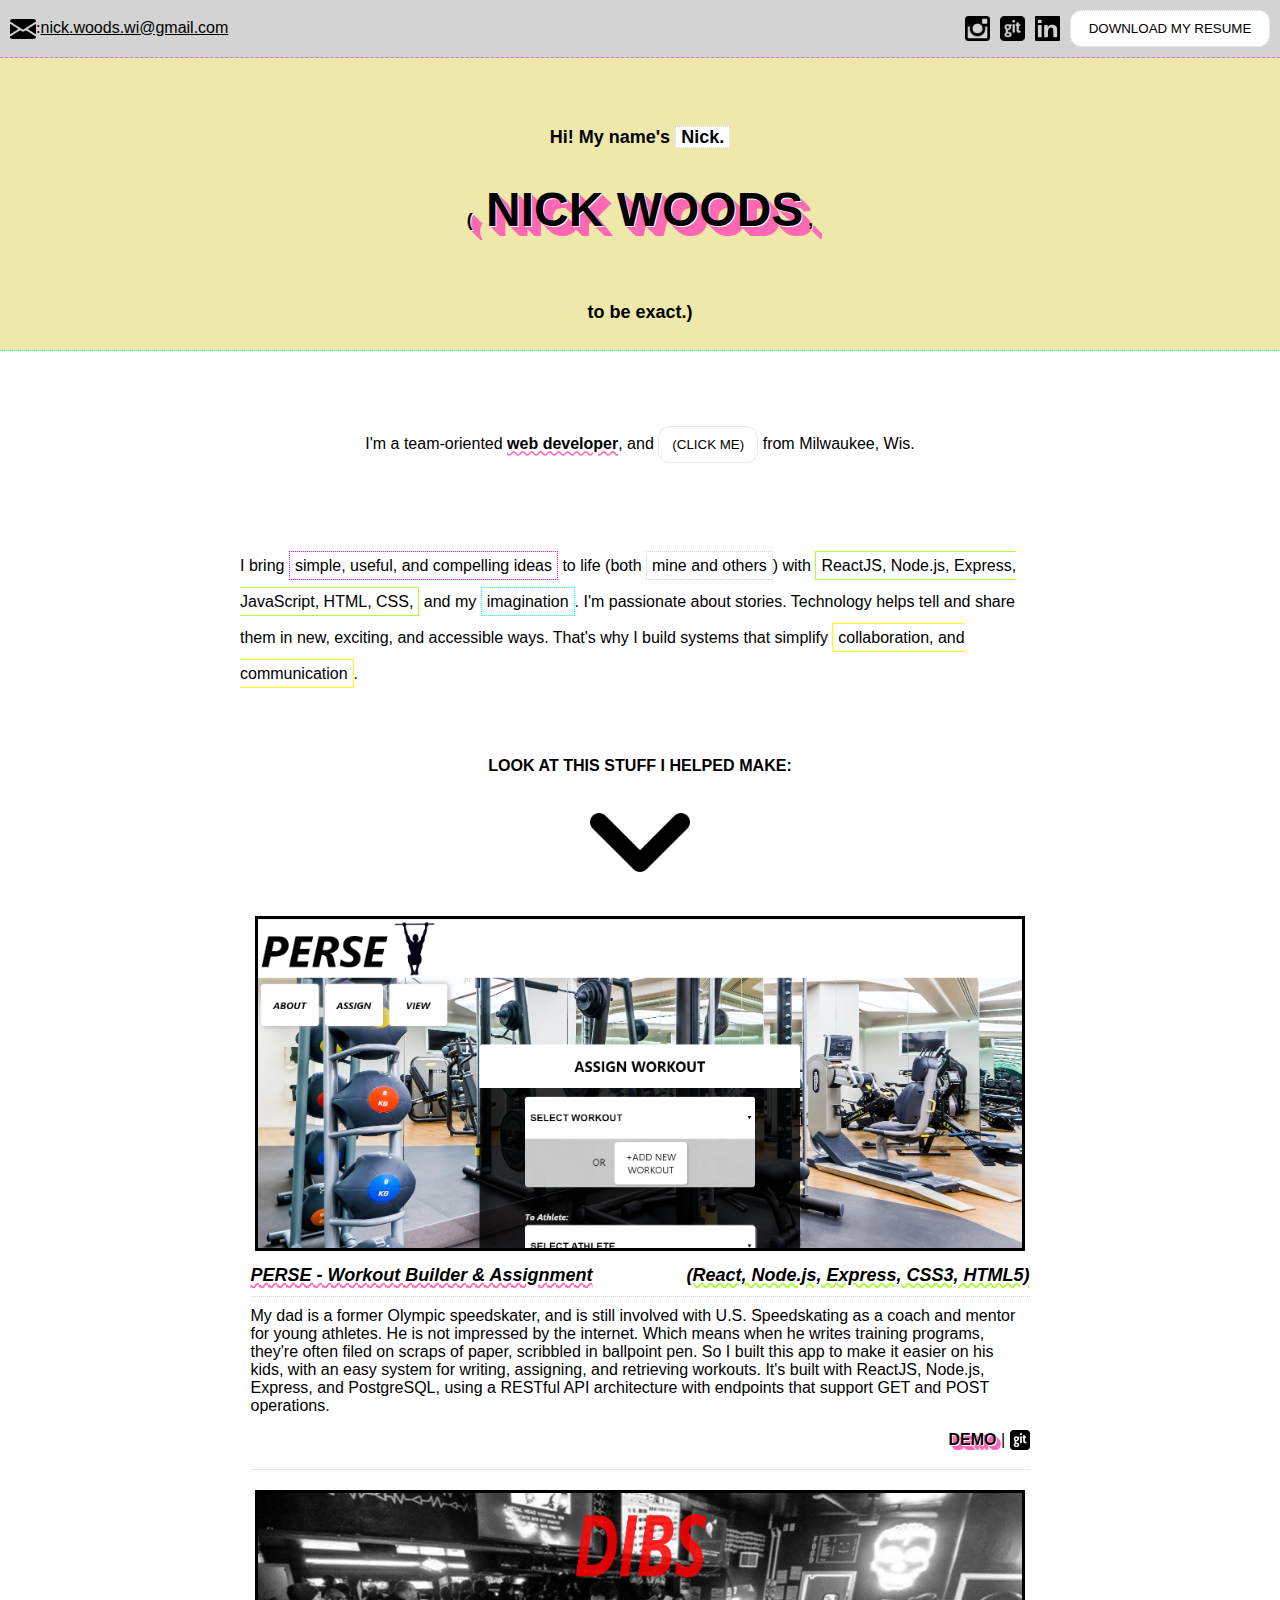
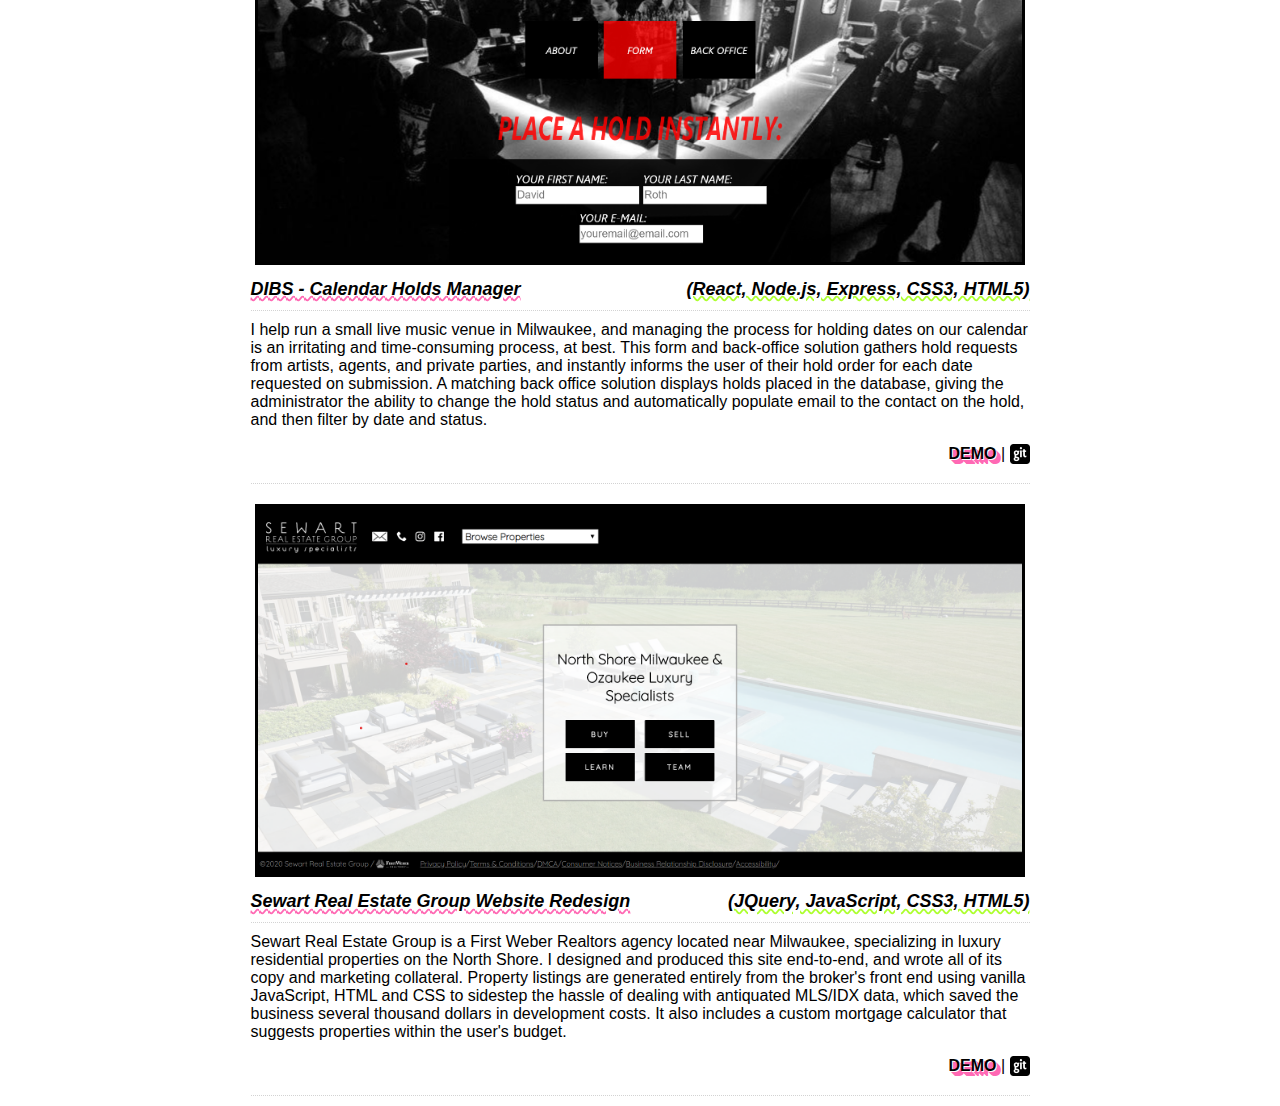
==== commit 5232cc33: "moved resume button into nav bar, added lineheight" ====
--- a/index.html
+++ b/index.html
@@ -19,6 +19,7 @@
             <li><div class="logo"><a target="_blank" href="https://github.com/nickwoodswi"><img class="logo" src="git-hub-logo.png" alt="github-logo"></a></div></li>
             <li><div class="logo"><a target="_blank" href="https://www.linkedin.com/in/nickwoods/"><img class="logo" src="linkedin-logo.svg" alt="linkedin-logo"></a></div></li>
         </ul>
+        <button onclick="window.open('WoodsNickResume.docx')">DOWNLOAD MY RESUME</button>
     </div>
 </div>
 </header>
@@ -33,7 +34,7 @@
 
 <section>
     <div class="intro">
-        <h4>I'm a team-oriented <span class="wavy">web developer</span>, and <button class="headerbutton">(CLICK ME)</button> from Milwaukee, Wis.</h4>
+        <h4>I'm a team-oriented <span class="wavy">web developer</span>, and <button id="headerbutton">(CLICK ME)</button> from Milwaukee, Wis.</h4>
     </div>
 </section>
 
@@ -51,7 +52,6 @@
 <div class="professional-intro">
     <div class="projects-intro"><h6>LOOK AT THIS STUFF I HELPED MAKE:</h6></div>
     <div class="arrow-down"><img src="arrow-down.png" alt="arrow-down"></div>
-    <div class="resume-download">( Or, <button onclick="window.open('WoodsNickResume.docx')">DOWNLOAD MY RESUME</button> )</div>
 </div>
 
 <div class="projects">
--- a/main.css
+++ b/main.css
@@ -1,8 +1,9 @@
-@media all and (min-width: 440px) {
+@media all and (min-width: 570px) {
     .contact{
         flex-wrap: nowrap !important;
     }
     .contact-links{
+        justify-content: flex-end !important;
         text-align: right;
     }
 }
@@ -27,7 +28,6 @@
     background-color: lightgrey;
     display: flex;
     flex-wrap: wrap;
-    justify-content: space-between;
     align-items: center;
     position: fixed;
     width: 100%;
@@ -43,24 +43,30 @@
     }
     .contact-links{
         width: 100%;
-        padding-left: 8px;
-        padding-top: 3px;
-        padding-bottom: 3px;
-    }
-.contact > .contact-links ul{
-    margin-right: 10px;
-    list-style-type: none;
-    margin-top: 5px;
-    margin-bottom: 0px;
-    padding: 0;
-}
-.contact > .contact-links ul li{
-    display: inline;
-}
-
-.contact > .contact-links ul li img{
-    height: 25px;
-}
+        display: flex;
+        justify-content: space-between;
+        margin-bottom: 10px;
+        padding-top: 10px;
+    }
+        .contact > .contact-links ul{
+            display: flex;
+            justify-content: flex-start;
+            list-style-type: none;
+            margin: 0;
+            padding-right: 0;
+            padding-top: 0;
+            padding-bottom: 0;
+            padding-left: 10px;
+        }
+        .contact > .contact-links ul li{
+            display: inline-block;
+        }
+
+        .contact > .contact-links ul li img{
+            height: 25px;
+            padding-top: 6px;
+            margin-right: 10px;
+        }
 
 .flex-wrapper{
     display: flex;
@@ -111,7 +117,6 @@
 .intro{
     height: 50px;
     text-align: center;
-    line-height: 10px;
     font-family: Arial, Helvetica, sans-serif;
     margin-bottom: 45px;
     margin-top: 75px;
@@ -135,37 +140,47 @@
     padding: 10px;
     border-radius: 12px;
     outline: none;
-    margin-bottom: 15px;
-    margin-top: 15px;
-}
+    margin-right: 10px;
+    width: 200px;
+}
+    #headerbutton{
+        width: 100px;
+        margin-right: 0px;
+    }
 button:active{
     background-color: black;
 }
 .bio{
     max-width: 800px;
     margin: auto;
-    padding-left: 10px;
-    padding-right: 10px;
-    font-family: Arial, Helvetica, sans-serif;
+    padding-left: 15px;
+    padding-right: 15px;
+    font-family: Arial, Helvetica, sans-serif;
+    line-height: 36px;
 }
 .bio h5{
     font-size: 16px;
     font-weight: normal;
 }
 #red{
-    border: dotted 1px magenta
+    border: dotted 1px magenta;
+    padding: 5px;
 }
 #green{
-    border: solid 1px greenyellow
+    border: solid 1px greenyellow;
+    padding: 5px;
 }
 #blue{
-    border: dotted 1px cyan
+    border: dotted 1px cyan;
+    padding: 5px;
 }
 #yellow{
-    border: solid 1px yellow
+    border: solid 1px yellow;
+    padding: 5px;
 }
 #grey{
-    border: dotted 1px lightgray
+    border: dotted 1px lightgray;
+    padding: 5px;
 }
 #border{
     border: dotted 1px lightgray;
@@ -190,20 +205,13 @@
 .professional-intro > .arrow-down img{
     width: 100px;
 }
-.resume-download{
-    width: 100%;
-    text-align: center;
-    font-size: 16px;
-    font-family: Arial, Helvetica, sans-serif;
-    margin-top: 25px;
-}
 .projects{
     display: flex;
     flex-wrap: wrap;
     flex-direction: column;
     align-items: center;
     justify-content: center;
-    margin-top: 125px;
+    margin-top: 100px;
 }
 .project{
     display: flex;
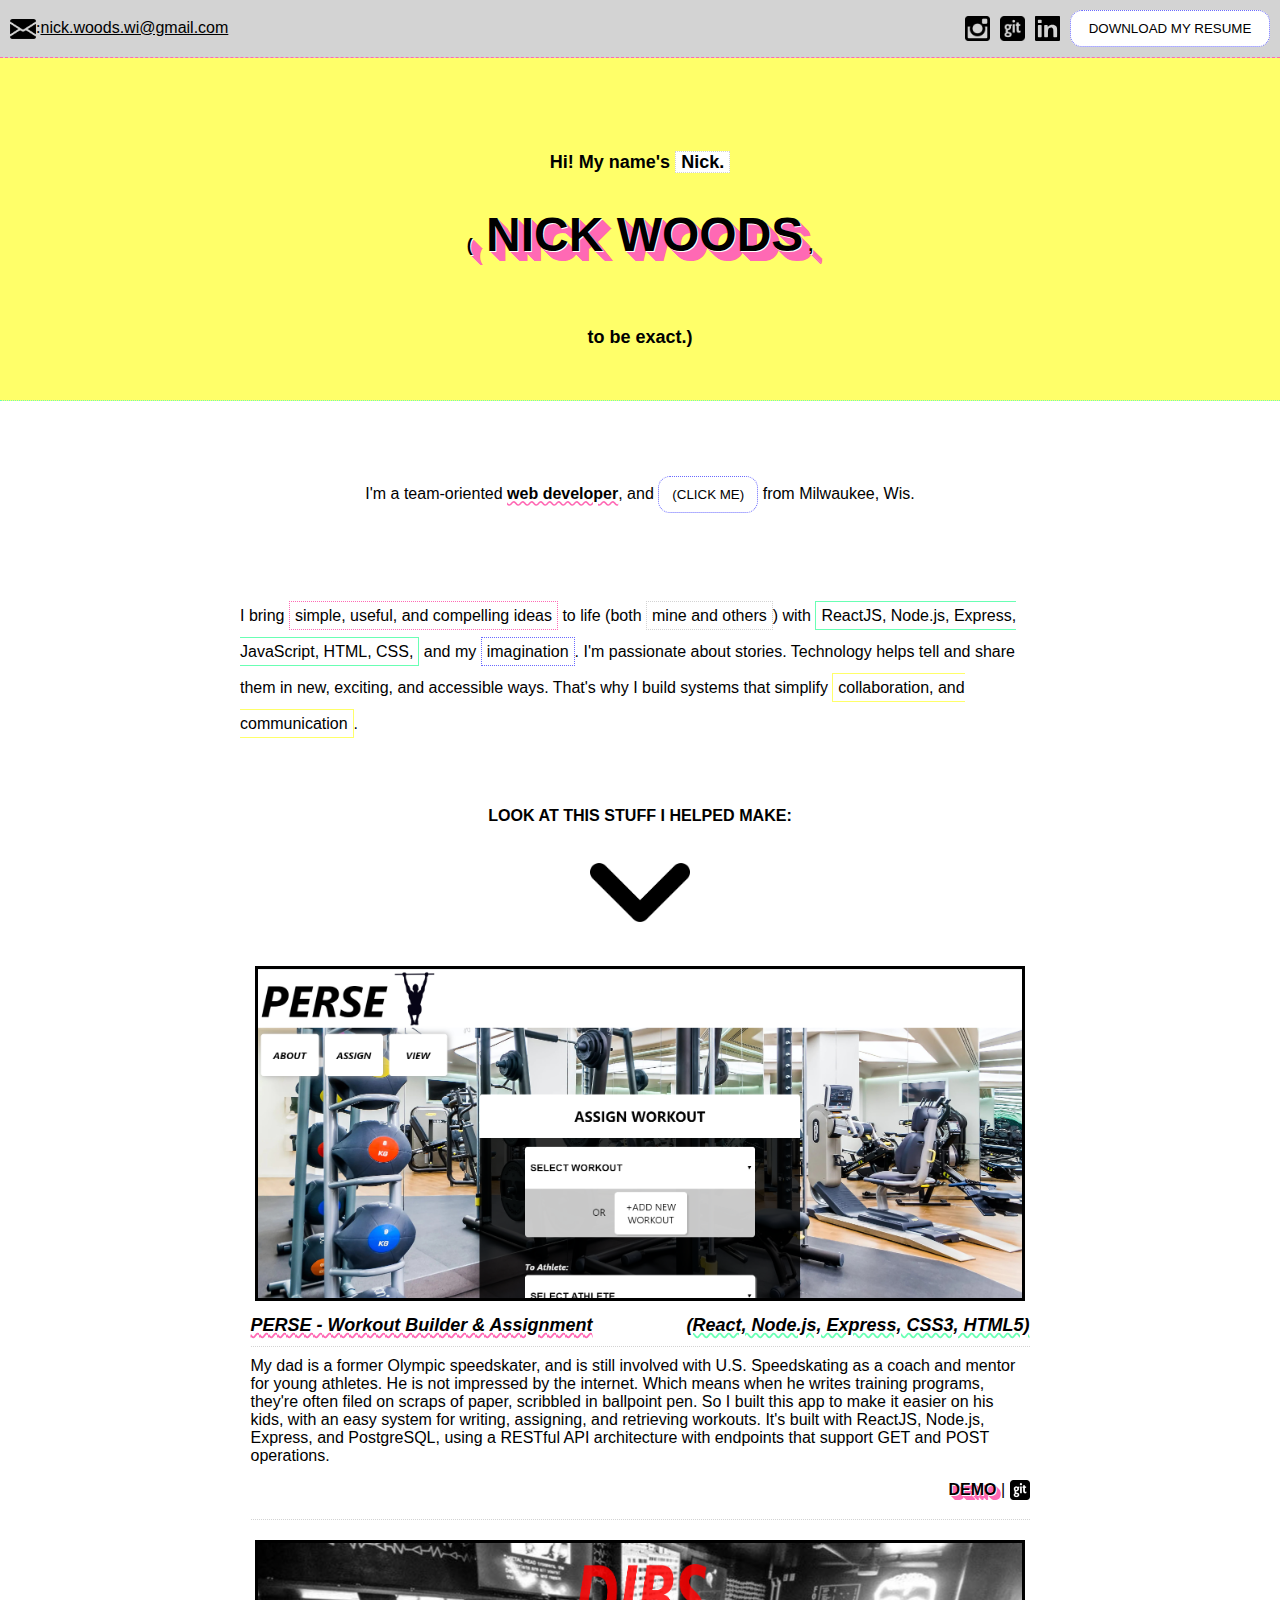
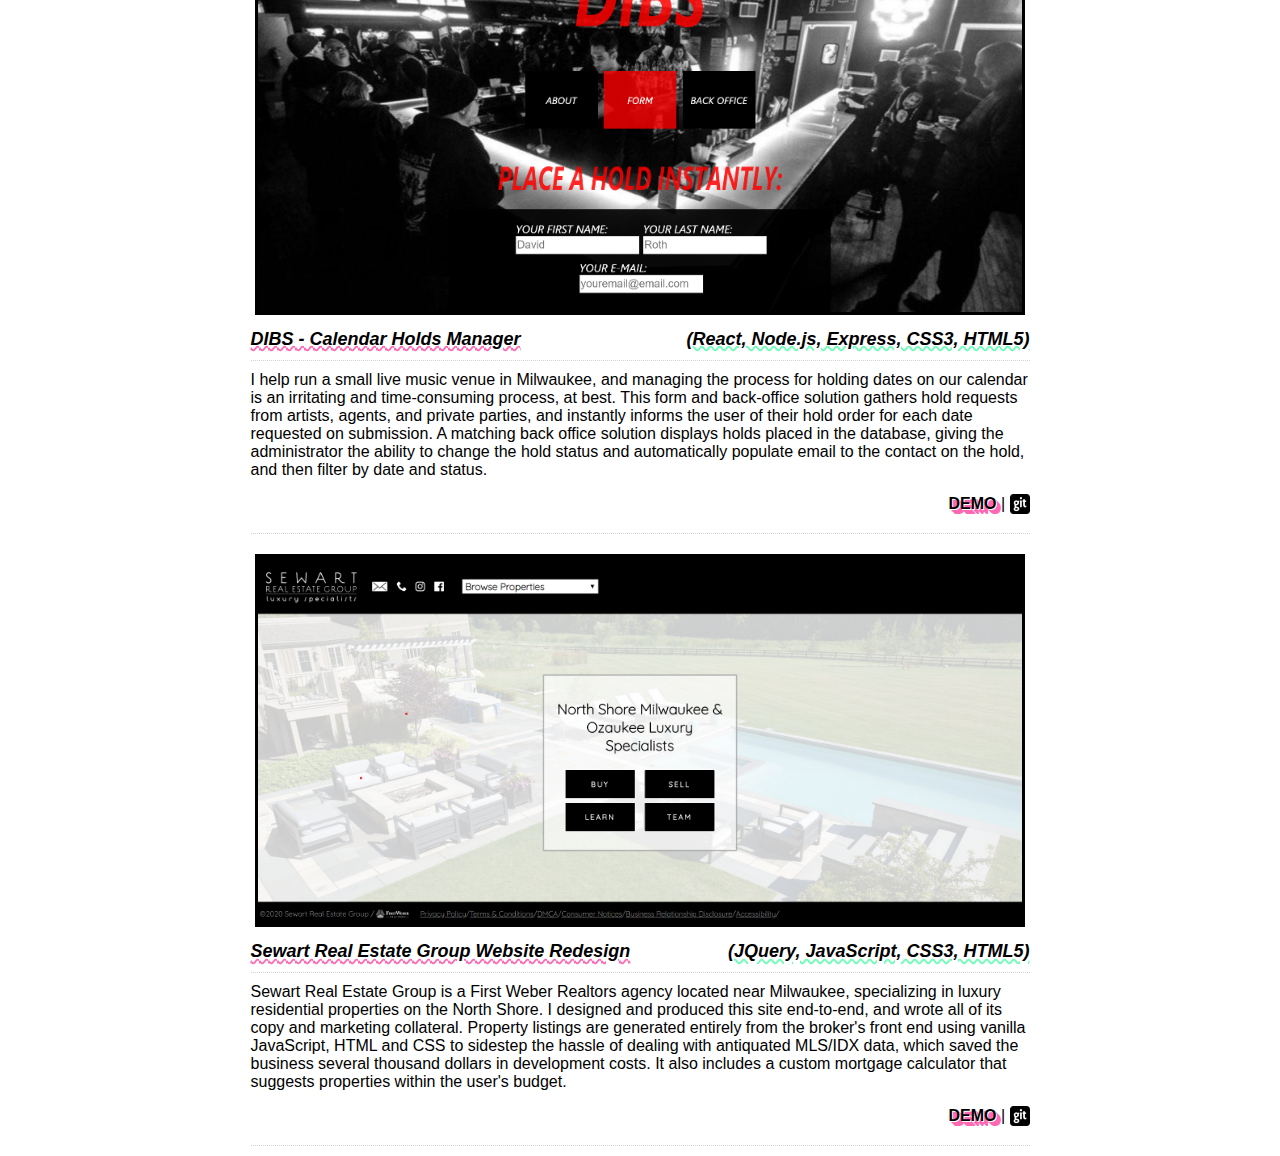
==== commit e1975802: "fixed header button" ====
--- a/index.html
+++ b/index.html
@@ -7,6 +7,10 @@
     <title>NICK WOODS > Web Development | Media | Marketing</title>
     <link rel="stylesheet" type="text/css" href="main.css">
     <script src="https://ajax.googleapis.com/ajax/libs/jquery/3.4.1/jquery.min.js"></script>
+    <link rel="apple-touch-icon" sizes="180x180" href="/favicon_io/apple-touch-icon.png">
+    <link rel="icon" type="image/png" sizes="32x32" href="/favicon_io/favicon-32x32.png">
+    <link rel="icon" type="image/png" sizes="16x16" href="/favicon_io/favicon-16x16.png">
+    <link rel="manifest" href="/favicon_io/site.webmanifest">
 </head>
 <body>
 
--- a/main.css
+++ b/main.css
@@ -33,7 +33,7 @@
     width: 100%;
     height: auto;
     overflow: hidden;
-    border-bottom: dashed 1px hotpink;
+    border-bottom: dashed 1px #FF69B4;
     z-index: 1;
 }
     .email{
@@ -77,10 +77,12 @@
 }
 
 .header {
-    background-color: palegoldenrod;
-    width: 100%;
-    padding: 25px;
-    border-bottom: dotted 1px cyan;
+    background-color: #FFFF69;
+    width: 100%;
+    padding-bottom: 50px;
+    padding-top: 50px;
+    border-bottom: dotted 1px #69FFB4;
+    overflow: hidden;
 }
 .hero1{
     margin-top: 100px;
@@ -135,7 +137,7 @@
 }
 button{
     background-color: white;
-    border: 1px dotted lightgray;
+    border: 1px dotted #6969FF;
     color: black;
     padding: 10px;
     border-radius: 12px;
@@ -163,19 +165,19 @@
     font-weight: normal;
 }
 #red{
-    border: dotted 1px magenta;
+    border: dotted 1px #FF69B4;
     padding: 5px;
 }
 #green{
-    border: solid 1px greenyellow;
+    border: solid 1px #69FFB4;
     padding: 5px;
 }
 #blue{
-    border: dotted 1px cyan;
+    border: dotted 1px #6969ff;
     padding: 5px;
 }
 #yellow{
-    border: solid 1px yellow;
+    border: solid 1px #FFFF69;
     padding: 5px;
 }
 #grey{
@@ -249,7 +251,7 @@
     font-size: large;
     text-decoration-line: underline;
     text-decoration-style: wavy;
-    text-decoration-color: hotpink;
+    text-decoration-color: #FF69B4;
     font-weight: bold;
 }
 .project-coding{
@@ -258,7 +260,7 @@
     font-size: large;
     text-decoration-line: underline;
     text-decoration-style: wavy;
-    text-decoration-color: greenyellow;
+    text-decoration-color: #69ffb4;
     font-weight: bold;
 }
 .project-desc{
